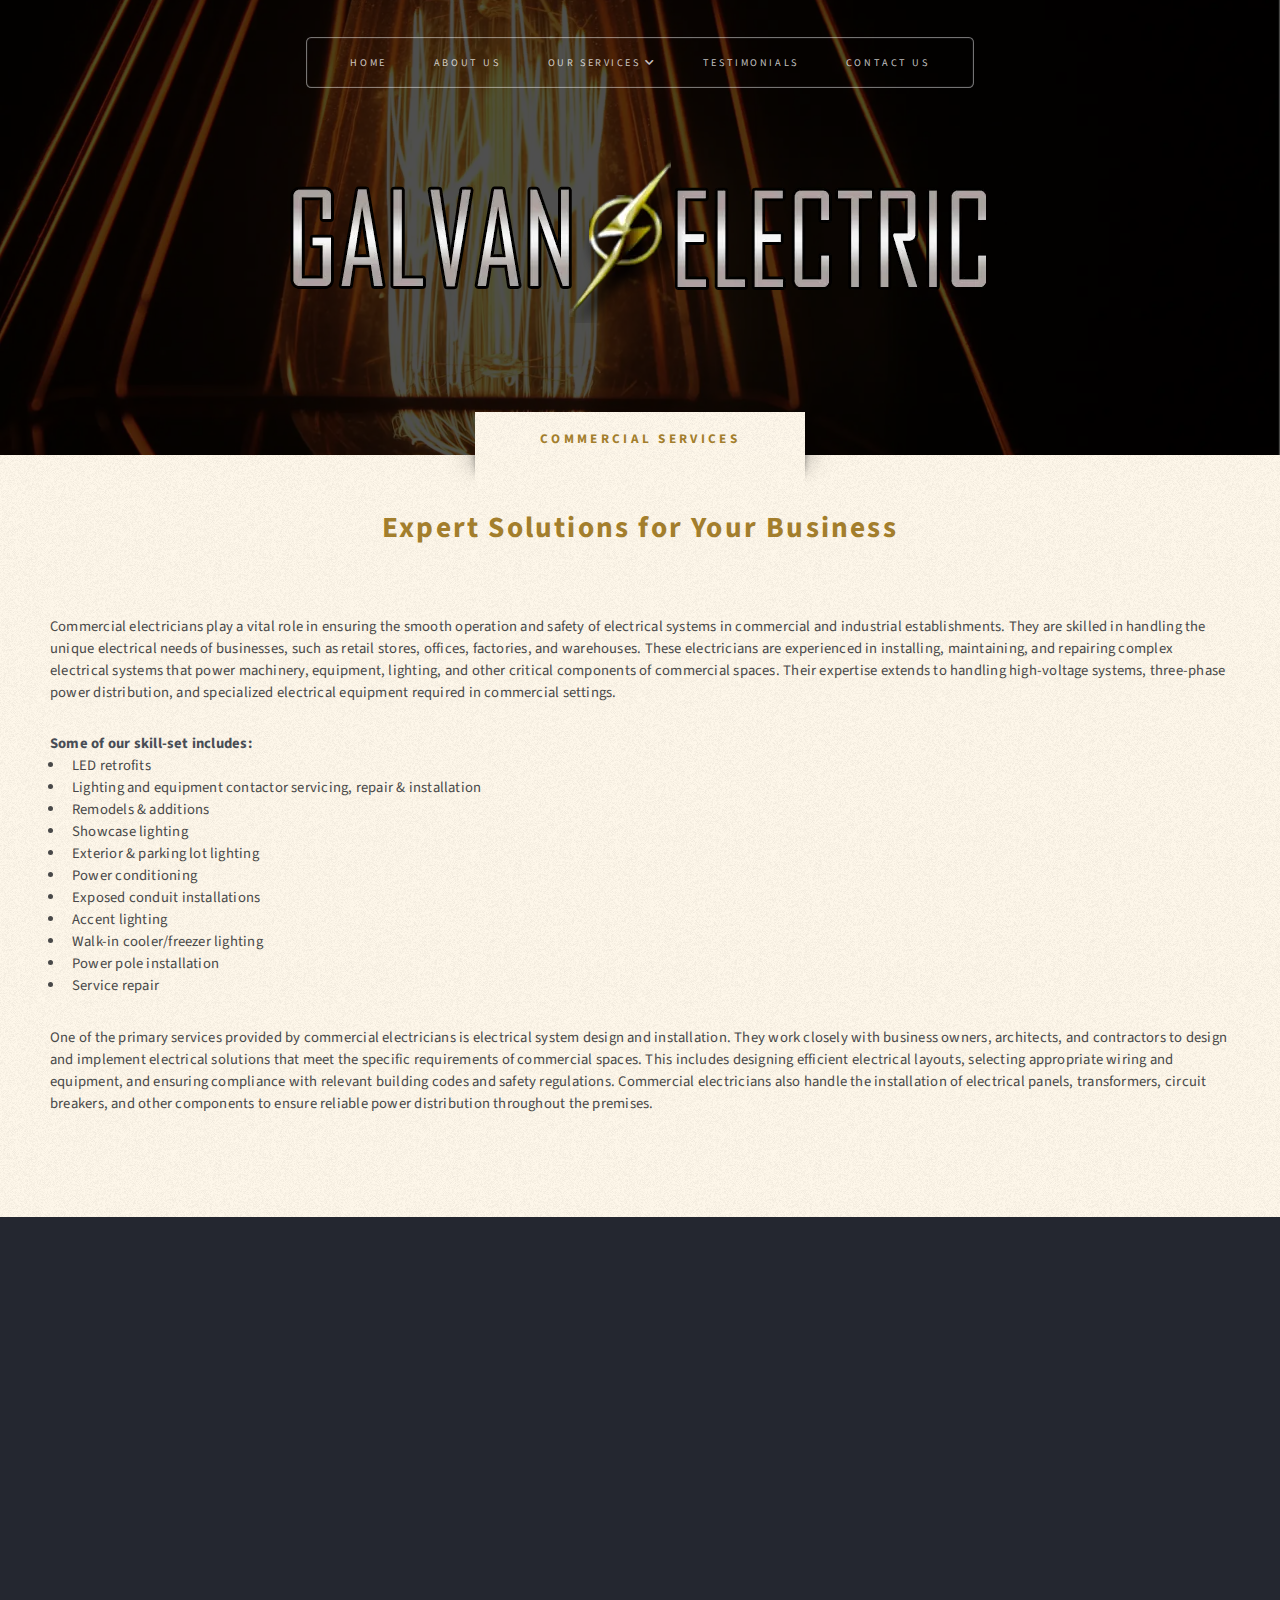
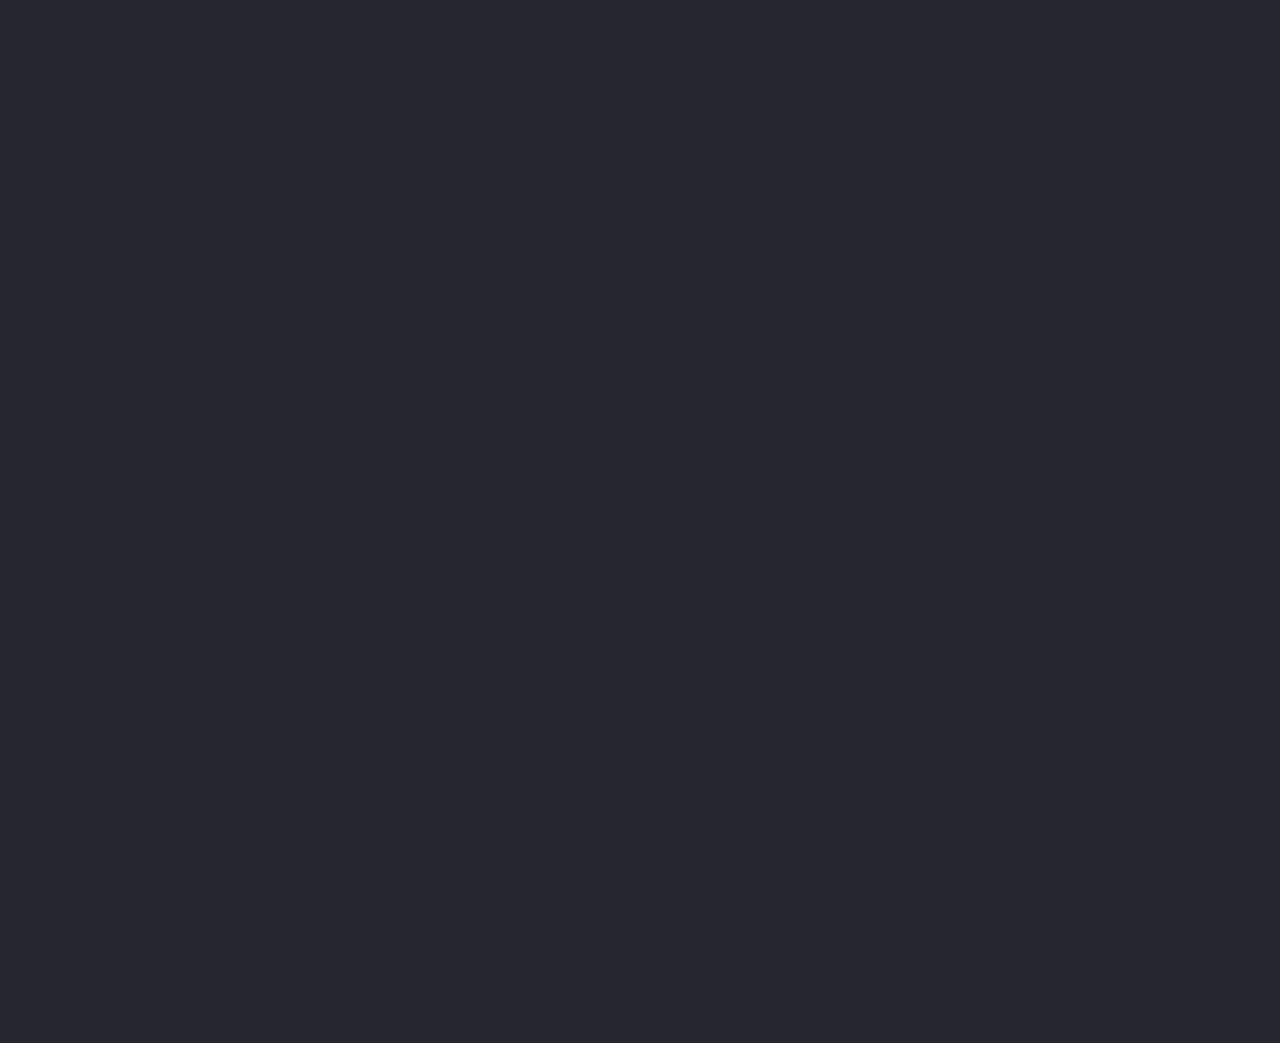
==== commercial.html @ e62be57e "added all service pages;" ====
<!DOCTYPE HTML>
<html>
	<head>
		<title>Commercial Services - Galvan Electric</title>
		<meta charset="utf-8" />
		<meta name="viewport" content="width=device-width, initial-scale=1, user-scalable=no" />
        <link rel="shortcut icon" href="/images/favicon.ico?" type="image/x-icon">
		<link rel="stylesheet" href="assets/css/main.css" />
	</head>
	<body class="no-sidebar is-preload service-wrapper">
		<div id="page-wrapper">

			<!-- Header -->
				<section id="header" class="wrapper">

					<!-- Logo -->
                        <div id="logo">
                            <h1><img src="/images/galvan-logo.webp" alt="galvan electric services"></h1>
                        </div>

					<!-- Nav -->
                        <nav id="nav">
                            <ul>
                                <li class="current"><a href="index.html">Home</a></li>
                                <li><a href="index.html#intro">About Us</a></li>
                                <li>
                                    <a href="#">Our Services <span class="icon solid fa-chevron-down"></span></a>
                                    <ul class="drop-down">
                                        <li><a href="residential.html">Residential</a></li>
                                        <li><a href="commercial.html">Commercial</a></li>
                                        <li><a href="upgrade.html">Upgrade</a></li>
                                        <li><a href="lighting.html">Lighting</a></li>
                                        <li><a href="emergency.html">Emergency</a></li>
                                        <li><a href="rewire.html">Rewiring</a></li>
                                    </ul>
                                </li>
                                <li><a href="#highlights">Testimonials</a></li>
                                <li><a class="scrolly" href="#footer">Contact Us</a></li>
                                <ul class="actions special">
                                    <li><a href="tel:+8308880909" class="button style3 large">Call Us (830) 888-0909</a>
                                    </li>
                                </ul>
                            </ul>
                        </nav>

				</section>

			<!-- Main -->
				<div id="main" class="wrapper style2">
					<div class="title">Commercial Services</div>
					<div class="container">

						<!-- Content -->
							<div id="content">
								<article class="box post">
									<header class="style1">
										<h2>Expert Solutions for Your Business</h2>
									</header>
									<p>Commercial electricians play a vital role in ensuring the smooth operation and safety of electrical systems in commercial and industrial establishments. They are skilled in handling the unique electrical needs of businesses, such as retail stores, offices, factories, and warehouses. These electricians are experienced in installing, maintaining, and repairing complex electrical systems that power machinery, equipment, lighting, and other critical components of commercial spaces. Their expertise extends to handling high-voltage systems, three-phase power distribution, and specialized electrical equipment required in commercial settings.</p>
									<h5>Some of our skill-set includes:</h5>
                                    <ul>
                                        <li>LED retrofits</li>
                                        <li>Lighting and equipment contactor servicing, repair & installation</li>
                                        <li>Remodels & additions</li>
                                        <li>Showcase lighting</li>
                                        <li>Exterior & parking lot lighting</li>
                                        <li>Power conditioning</li>
                                        <li>Exposed conduit installations</li>
                                        <li>Accent lighting</li>
                                        <li>Walk-in cooler/freezer lighting</li>
                                        <li>Power pole installation</li>
                                        <li>Service repair</li>
                                    </ul>
									<p>One of the primary services provided by commercial electricians is electrical system design and installation. They work closely with business owners, architects, and contractors to design and implement electrical solutions that meet the specific requirements of commercial spaces. This includes designing efficient electrical layouts, selecting appropriate wiring and equipment, and ensuring compliance with relevant building codes and safety regulations. Commercial electricians also handle the installation of electrical panels, transformers, circuit breakers, and other components to ensure reliable power distribution throughout the premises.</p>
								</article>
							</div>

					</div>
				</div>

			<!-- Footer -->
            <section id="footer" class="wrapper fadeInBot">
                <div class="title">Contact Us</div>
                <div class="container">
                    <header id="footer-head" class="style1">
                        <h2><span class="owner yellow">20+</span> YEARS OF EXPERIENCE AT YOUR COMMAND.</h2>
                        <h2>GET YOUR <span class="owner yellow">FREE</span> ESTIMATE TODAY!</h2>
                        <p>
                            Schedule a consultation and see why our thousands of customers throughout southwest Texas have entrusted us with their electrical repairs for years.
                        </p>
                        <ul class="actions special">
                            <li><a href="#header" class="button style3 large scrolly">Back to Top</a>
                            </li>
                        </ul>
                    </header>
                    <div class="row">
                        <div class="col-6 col-12-medium">

                            <!-- Contact Form -->
                                <section class="fadeInLeft">
                                    <form method="post" action="#" netlify data-netlify-recaptcha="true">
                                        <div class="row gtr-50">
                                            <div class="col-6 col-12-small">
                                                <input type="text" name="name" id="contact-name" placeholder="Name" />
                                            </div>
                                            <div class="col-6 col-12-small">
                                                <input type="email" name="email" id="contact-email" placeholder="Email" />
                                            </div>
                                            <div class="col-6 col-12-small">
                                                <input type="tel" name="phone" id="phone" placeholder="Phone Number" required/>
                                            </div>
                                            <div class="col-6 col-12-small">
                                                <select name="work" id="work" required>
                                                    <option value="">--Project Type--</option>
                                                    <option value="Residential">Residential</option>
                                                    <option value="Commercial">Commercial</option>
                                                    <option value="Service Upgrade & Repair">Service Upgrade & Repair</option>
                                                    <option value="Lighting Design and Installation">Lighting Design and Installation</option>
                                                    <option value="Emergency Services">Emergency Services</option>
                                                    <option value="Re-Wiring Services">Re-Wiring Services</option>
                                                </select>
                                            </div>
                                            <div class="col-12">
                                                <input type="text" name="address" id="address" rows="2" placeholder="Full Address" required/>
                                            </div>
                                            <div class="col-12">
                                                <textarea name="message" id="contact-message" placeholder="Message" rows="4"></textarea>
                                            </div>
                                            <div class="col-12" data-netlify-recaptcha="true"></div>
                                            <div class="col-12">
                                                <ul class="actions">
                                                    <li><input type="submit" class="style1" value="Send" /></li>
                                                    <li><input type="reset" class="style2" value="Reset" /></li>
                                                </ul>
                                            </div>
                                        </div>
                                    </form>
                                </section>

                        </div>
                        <div class="col-6 col-12-medium">

                            <!-- Contact -->
                                <section class="feature-list contact-list small fadeIn">
                                    <div class="row">
                                        <div class="col-6 col-12-small">
                                            <section>
                                                <h3 class="icon solid fa-home">ADDRESS</h3>
                                                <p>
                                                    Galvan Electric LLC<br />
                                                    304 Silver Sage Dr<br />
                                                    Del Rio, TX 78840
                                                </p>
                                            </section>
                                        </div>
                                        <div class="col-6 col-12-small">
                                            <section>
                                                <h3 class="icon solid fa-comment">SOCIAL</h3>
                                                <p>
                                                    <a class="dot-line" href="https://www.facebook.com/profile.php?id=100063554792458" target="_blank">Facebook</a><br />
                                                </p>
                                            </section>
                                        </div>
                                        <div class="col-6 col-12-small">
                                            <section>
                                                <h3 class="icon solid fa-envelope">EMAIL</h3>
                                                <p>
                                                    <a class="dot-line" href="mailto:galvanelectricllc@icloud.com">galvanelectricllc@icloud.com</a>
                                                </p>
                                            </section>
                                        </div>
                                        <div class="col-6 col-12-small">
                                            <section>
                                                <h3 class="icon solid fa-phone">PHONE</h3>
                                                <p>
                                                    <a class="dot-line" href="tel:+8308880909">(830) 888-0909</a>
                                                </p>
                                            </section>
                                        </div>
                                    </div>
                                </section>
                        </div>
                    </div>
                    <div id="copyright" class="fadeInBot">
                        <div id="payment-container">
                            <div>
                                <h4>Preferred Payments</h4>
                                <ul class="contact-icons payment preferred">
                                    <li class="offset">
                                        <img src="images/payments/cash.png" alt="united states dollar">
                                    </li>
                                    <li class="offset">
                                        <img src="images/payments/check.png" alt="bank check">
                                    </li>
                                    <li class="offset">
                                        <img src="images/payments/zelle.svg" alt="zelle">
                                    </li>
                                    <li class="offset">
                                        <img src="images/payments/cashapp.png" alt="cashapp">
                                    </li>
                                    <li>
                                        <img src="images/payments/paypal.svg" alt="paypal">
                                    </li>
                                    <li class="offset">
                                        <img src="images/payments/venmo.svg" alt="venmo">
                                    </li>
                                </ul>
                            </div>
                            <div>
                                <h4>Accepted Payments*</h4>
                                <ul class="contact-icons payment accepted">
                                    <li>
                                        <img src="images/payments/visa.svg" alt="visa">
                                        <img src="images/payments/mastercard.svg" alt="mastercard">
                                        <img src="images/payments/discover-card.svg" alt="discover">
                                        <img src="images/payments/amex.svg" alt="american express">
                                    </li>
                                    <li><span>* processing and transaction fees may apply</span></li>
                                </ul>
                            </div>
                        </div>
                        <ul>
                            <p>&copy; 2023 Galvan Electric LLC <br> All rights reserved. TECL: 
                                <span class="dot-line">#32873</span><br>
                                Regulated by The Texas Department of Licensing and Regulation, P.O. Box 12157, Austin, Texas 78711 <br>
                                Phone: <a class="dot-line" href="tel:18008039202">1-800-803-9202</a><span> |</span>
                                <a class="dot-line" href="tel:5125636599">512-563-6599</a><br> 
                                Website: <a class="dot-line" href="https://www.tdlr.texas.gov/" target="_blank">tdlr.texas.gov</a><br>
                                Built by <a class="dot-line" href="https://www.jameshlo.com/" target="_blank">James H Lo Consulting</a>
                            </p>	
                        </ul>
                    </div>
                </div>
            </section>

		</div>

		<!-- Scripts -->
            <script src="assets/js/jquery.min.js"></script>
            <script src="assets/js/jquery.dropotron.min.js"></script>
            <script src="assets/js/jquery.scrollex.min.js"></script>
            <script src="assets/js/jquery.scrolly.min.js"></script>
            <script src="assets/js/browser.min.js"></script>
            <script src="assets/js/breakpoints.min.js"></script>
            <script src="assets/js/util.js"></script>
            <script src="assets/js/main.js"></script>

	</body>
</html>
---- assets/css/main.css ----
@import url("fontawesome-all.min.css");
@import url("https://fonts.googleapis.com/css?family=Source+Sans+Pro:400,400italic,700,900");

html, body, div, span, applet, object,
iframe, h1, h2, h3, h4, h5, h6, p, blockquote,
pre, a, abbr, acronym, address, big, cite,
code, del, dfn, em, img, ins, kbd, q, s, samp,
small, strike, strong, sub, sup, tt, var, b,
u, i, center, dl, dt, dd, ol, ul, li, fieldset,
form, label, legend, table, caption, tbody,
tfoot, thead, tr, th, td, article, aside,
canvas, details, embed, figure, figcaption,
footer, header, hgroup, menu, nav, output, ruby,
section, summary, time, mark, audio, video {
	margin: 0;
	padding: 0;
	border: 0;
	font-size: 100%;
	font: inherit;
	vertical-align: baseline;}

article, aside, details, figcaption, figure,
footer, header, hgroup, menu, nav, section {
	display: block;}

body {
	line-height: 1;
    background-color: #242730;
}

ol, ul {
	list-style: none;
}

blockquote, q {
	quotes: none;
}

	blockquote:before, blockquote:after, q:before, q:after {
		content: '';
		content: none;
	}

table {
	border-collapse: collapse;
	border-spacing: 0;
}

body {
	-webkit-text-size-adjust: none;
}

mark {
	background-color: transparent;
	color: inherit;
}

input::-moz-focus-inner {
	border: 0;
	padding: 0;
}

input, select, textarea {
	-moz-appearance: none;
	-webkit-appearance: none;
	-ms-appearance: none;
	appearance: none;
}

/* Basic */

	@-ms-viewport {
		width: device-width;
	}

	html {
		box-sizing: border-box;
        min-width: 320px;
	}

	*, *:before, *:after {
		box-sizing: inherit;
	}

	body.is-preload *, body.is-preload *:before, body.is-preload *:after {
		-moz-animation: none !important;
		-webkit-animation: none !important;
		-ms-animation: none !important;
		animation: none !important;
		-moz-transition: none !important;
		-webkit-transition: none !important;
		-ms-transition: none !important;
		transition: none !important;
	}

    body.is-preload #header:after {
        opacity: 1;
    }

    body.is-preload #header {
        opacity: 0;
    }

	body, input, textarea, select {
		font-family: 'Source Sans Pro', sans-serif;
		font-weight: 400;
		color: #484848;
		font-size: 14pt;
		line-height: 1.75em;
		letter-spacing: 0.025em;
	}

	h1, h2, h3, h4, h5, h6 {
		font-weight: 700;
		color: #484d55;
	}

		h1 a, h2 a, h3 a, h4 a, h5 a, h6 a {
			color: inherit;
			text-decoration: none;
		}

	a {
		-moz-transition: color .25s ease-in-out;
		-webkit-transition: color .25s ease-in-out;
		-ms-transition: color .25s ease-in-out;
		transition: color .25s ease-in-out;
		text-decoration: none;
		color: #717479;
	}

		a:hover {
			text-decoration: none;
		}

	strong, b {
		font-weight: 700;
		color: #484d55;
	}

	blockquote {
		border-left: solid 0.5em #ddd;
		padding: 1em 0 1em 2em;
		font-style: italic;
	}

	em, i {
		font-style: italic;
	}

	hr {
		border: 0;
		border-top: solid 1px #ddd;
		margin: 2em 0 2em 0;
	}

	sub {
		position: relative;
		top: 0.5em;
		font-size: 0.8em;
	}

	sup {
		position: relative;
		top: -0.5em;
		font-size: 0.8em;
	}

	.nobr {
		white-space: nowrap;
	}

	br.clear {
		clear: both;
	}

	p, ul, ol, dl, table, blockquote, form {
		margin-bottom: 2em;
	}

/* Container */

	.container {
		margin: 0 auto;
		max-width: 100%;
		width: 68em;
	}

		@media screen and (max-width: 1680px) {

			.container {
				width: 70em;
			}

		}

		@media screen and (max-width: 1280px) {

			.container {
				width: calc(100% - 100px);
			}

		}

		@media screen and (max-width: 980px) {

			.container {
				width: calc(100% - 100px);
			}

		}

		@media screen and (max-width: 736px) {

			.container {
				width: calc(100% - 64px);
			}

		}

/* Row */

	.row {
		display: flex;
		flex-wrap: wrap;
		box-sizing: border-box;
		align-items: stretch;
	}

		.row > * {
			box-sizing: border-box;
		}

		.row.gtr-uniform > * > :last-child {
			margin-bottom: 0;
		}

		.row.aln-left {
			justify-content: flex-start;
		}

		.row.aln-center {
			justify-content: center;
		}

		.row.aln-right {
			justify-content: flex-end;
		}

		.row.aln-top {
			align-items: flex-start;
		}

		.row.aln-middle {
			align-items: center;
		}

		.row.aln-bottom {
			align-items: flex-end;
		}

		.row > .imp {
			order: -1;
		}

		.row > .col-1 {
			width: 8.33333%;
		}

		.row > .off-1 {
			margin-left: 8.33333%;
		}

		.row > .col-2 {
			width: 16.66667%;
		}

		.row > .off-2 {
			margin-left: 16.66667%;
		}

		.row > .col-3 {
			width: 25%;
		}

		.row > .off-3 {
			margin-left: 25%;
		}

		.row > .col-4 {
			width: 50%;
		}

		.row > .off-4 {
			margin-left: 33.33333%;
		}

		.row > .col-5 {
			width: 41.66667%;
		}

		.row > .off-5 {
			margin-left: 41.66667%;
		}

		.row > .col-6 {
			width: 50%;
		}

		.row > .off-6 {
			margin-left: 50%;
		}

		.row > .col-7 {
			width: 58.33333%;
		}

		.row > .off-7 {
			margin-left: 58.33333%;
		}

		.row > .col-8 {
			width: 66.66667%;
		}

		.row > .off-8 {
			margin-left: 66.66667%;
		}

		.row > .col-9 {
			width: 75%;
		}

		.row > .off-9 {
			margin-left: 75%;
		}

		.row > .col-10 {
			width: 83.33333%;
		}

		.row > .off-10 {
			margin-left: 83.33333%;
		}

		.row > .col-11 {
			width: 91.66667%;
		}

		.row > .off-11 {
			margin-left: 91.66667%;
		}

		.row > .col-12 {
			width: 100%;
		}

		.row > .off-12 {
			margin-left: 100%;
		}

		.row.gtr-0 {
			margin-top: 0px;
			margin-left: 0px;
		}

			.row.gtr-0 > * {
				padding: 0px 0 0 0px;
			}

			.row.gtr-0.gtr-uniform {
				margin-top: 0px;
			}

				.row.gtr-0.gtr-uniform > * {
					padding-top: 0px;
				}

		.row.gtr-25 {
			margin-top: -12.5px;
			margin-left: -12.5px;
		}

			.row.gtr-25 > * {
				padding: 12.5px 0 0 12.5px;
			}

			.row.gtr-25.gtr-uniform {
				margin-top: -12.5px;
			}

				.row.gtr-25.gtr-uniform > * {
					padding-top: 12.5px;
				}

		.row.gtr-50 {
			margin-top: -25px;
			margin-left: -25px;
		}

			.row.gtr-50 > * {
				padding: 25px 0 0 25px;
			}

			.row.gtr-50.gtr-uniform {
				margin-top: -25px;
			}

				.row.gtr-50.gtr-uniform > * {
					padding-top: 25px;
				}

		.row {
			margin-top: -50px;
			margin-left: -50px;
		}

			.row > * {
				padding: 50px 0 0 50px;
			}

			.row.gtr-uniform {
				margin-top: -50px;
			}

				.row.gtr-uniform > * {
					padding-top: 50px;
				}

		.row.gtr-150 {
			margin-top: -75px;
			margin-left: -75px;
		}

			.row.gtr-150 > * {
				padding: 75px 0 0 75px;
			}

			.row.gtr-150.gtr-uniform {
				margin-top: -75px;
			}

				.row.gtr-150.gtr-uniform > * {
					padding-top: 75px;
				}

		.row.gtr-200 {
			margin-top: -100px;
			margin-left: -100px;
		}

			.row.gtr-200 > * {
				padding: 100px 0 0 100px;
			}

			.row.gtr-200.gtr-uniform {
				margin-top: -100px;
			}

				.row.gtr-200.gtr-uniform > * {
					padding-top: 100px;
				}

		@media screen and (max-width: 1680px) {

			.row {
				display: flex;
				flex-wrap: wrap;
				box-sizing: border-box;
				align-items: stretch;
			}

				.row > * {
					box-sizing: border-box;
				}

				.row.gtr-uniform > * > :last-child {
					margin-bottom: 0;
				}

				.row.aln-left {
					justify-content: flex-start;
				}

				.row.aln-center {
					justify-content: center;
				}

				.row.aln-right {
					justify-content: flex-end;
				}

				.row.aln-top {
					align-items: flex-start;
				}

				.row.aln-middle {
					align-items: center;
				}

				.row.aln-bottom {
					align-items: flex-end;
				}

				.row > .imp-xlarge {
					order: -1;
				}

				.row > .col-1-xlarge {
					width: 8.33333%;
				}

				.row > .off-1-xlarge {
					margin-left: 8.33333%;
				}

				.row > .col-2-xlarge {
					width: 16.66667%;
				}

				.row > .off-2-xlarge {
					margin-left: 16.66667%;
				}

				.row > .col-3-xlarge {
					width: 25%;
				}

				.row > .off-3-xlarge {
					margin-left: 25%;
				}

				.row > .col-4-xlarge {
					width: 33.33333%;
				}

				.row > .off-4-xlarge {
					margin-left: 33.33333%;
				}

				.row > .col-5-xlarge {
					width: 41.66667%;
				}

				.row > .off-5-xlarge {
					margin-left: 41.66667%;
				}

				.row > .col-6-xlarge {
					width: 50%;
				}

				.row > .off-6-xlarge {
					margin-left: 50%;
				}

				.row > .col-7-xlarge {
					width: 58.33333%;
				}

				.row > .off-7-xlarge {
					margin-left: 58.33333%;
				}

				.row > .col-8-xlarge {
					width: 66.66667%;
				}

				.row > .off-8-xlarge {
					margin-left: 66.66667%;
				}

				.row > .col-9-xlarge {
					width: 75%;
				}

				.row > .off-9-xlarge {
					margin-left: 75%;
				}

				.row > .col-10-xlarge {
					width: 83.33333%;
				}

				.row > .off-10-xlarge {
					margin-left: 83.33333%;
				}

				.row > .col-11-xlarge {
					width: 91.66667%;
				}

				.row > .off-11-xlarge {
					margin-left: 91.66667%;
				}

				.row > .col-12-xlarge {
					width: 100%;
				}

				.row > .off-12-xlarge {
					margin-left: 100%;
				}

				.row.gtr-0 {
					margin-top: 0px;
					margin-left: 0px;
				}

					.row.gtr-0 > * {
						padding: 0px 0 0 0px;
					}

					.row.gtr-0.gtr-uniform {
						margin-top: 0px;
					}

						.row.gtr-0.gtr-uniform > * {
							padding-top: 0px;
						}

				.row.gtr-25 {
					margin-top: -12.5px;
					margin-left: -12.5px;
				}

					.row.gtr-25 > * {
						padding: 12.5px 0 0 12.5px;
					}

					.row.gtr-25.gtr-uniform {
						margin-top: -12.5px;
					}

						.row.gtr-25.gtr-uniform > * {
							padding-top: 12.5px;
						}

				.row.gtr-50 {
					margin-top: -25px;
					margin-left: -25px;
				}

					.row.gtr-50 > * {
						padding: 25px 0 0 25px;
					}

					.row.gtr-50.gtr-uniform {
						margin-top: -25px;
					}

						.row.gtr-50.gtr-uniform > * {
							padding-top: 25px;
						}

				.row {
					margin-top: -50px;
					margin-left: -50px;
				}

					.row > * {
						padding: 50px 0 0 50px;
					}

					.row.gtr-uniform {
						margin-top: -50px;
					}

						.row.gtr-uniform > * {
							padding-top: 50px;
						}

				.row.gtr-150 {
					margin-top: -75px;
					margin-left: -75px;
				}

					.row.gtr-150 > * {
						padding: 75px 0 0 75px;
					}

					.row.gtr-150.gtr-uniform {
						margin-top: -75px;
					}

						.row.gtr-150.gtr-uniform > * {
							padding-top: 75px;
						}

				.row.gtr-200 {
					margin-top: -100px;
					margin-left: -100px;
				}

					.row.gtr-200 > * {
						padding: 100px 0 0 100px;
					}

					.row.gtr-200.gtr-uniform {
						margin-top: -100px;
					}

						.row.gtr-200.gtr-uniform > * {
							padding-top: 100px;
						}

		}

		@media screen and (max-width: 1280px) {

			.row {
				display: flex;
				flex-wrap: wrap;
				box-sizing: border-box;
				align-items: stretch;
			}

				.row > * {
					box-sizing: border-box;
				}

				.row.gtr-uniform > * > :last-child {
					margin-bottom: 0;
				}

				.row.aln-left {
					justify-content: flex-start;
				}

				.row.aln-center {
					justify-content: center;
				}

				.row.aln-right {
					justify-content: flex-end;
				}

				.row.aln-top {
					align-items: flex-start;
				}

				.row.aln-middle {
					align-items: center;
				}

				.row.aln-bottom {
					align-items: flex-end;
				}

				.row > .imp-large {
					order: -1;
				}

				.row > .col-1-large {
					width: 8.33333%;
				}

				.row > .off-1-large {
					margin-left: 8.33333%;
				}

				.row > .col-2-large {
					width: 16.66667%;
				}

				.row > .off-2-large {
					margin-left: 16.66667%;
				}

				.row > .col-3-large {
					width: 25%;
				}

				.row > .off-3-large {
					margin-left: 25%;
				}

				.row > .col-4-large {
					width: 33.33333%;
				}

				.row > .off-4-large {
					margin-left: 33.33333%;
				}

				.row > .col-5-large {
					width: 41.66667%;
				}

				.row > .off-5-large {
					margin-left: 41.66667%;
				}

				.row > .col-6-large {
					width: 50%;
				}

				.row > .off-6-large {
					margin-left: 50%;
				}

				.row > .col-7-large {
					width: 58.33333%;
				}

				.row > .off-7-large {
					margin-left: 58.33333%;
				}

				.row > .col-8-large {
					width: 66.66667%;
				}

				.row > .off-8-large {
					margin-left: 66.66667%;
				}

				.row > .col-9-large {
					width: 75%;
				}

				.row > .off-9-large {
					margin-left: 75%;
				}

				.row > .col-10-large {
					width: 83.33333%;
				}

				.row > .off-10-large {
					margin-left: 83.33333%;
				}

				.row > .col-11-large {
					width: 91.66667%;
				}

				.row > .off-11-large {
					margin-left: 91.66667%;
				}

				.row > .col-12-large {
					width: 100%;
				}

				.row > .off-12-large {
					margin-left: 100%;
				}

				.row.gtr-0 {
					margin-top: 0px;
					margin-left: 0px;
				}

					.row.gtr-0 > * {
						padding: 0px 0 0 0px;
					}

					.row.gtr-0.gtr-uniform {
						margin-top: 0px;
					}

						.row.gtr-0.gtr-uniform > * {
							padding-top: 0px;
						}

				.row.gtr-25 {
					margin-top: -8.75px;
					margin-left: -8.75px;
				}

					.row.gtr-25 > * {
						padding: 8.75px 0 0 8.75px;
					}

					.row.gtr-25.gtr-uniform {
						margin-top: -8.75px;
					}

						.row.gtr-25.gtr-uniform > * {
							padding-top: 8.75px;
						}

				.row.gtr-50 {
					margin-top: -17.5px;
					margin-left: -17.5px;
				}

					.row.gtr-50 > * {
						padding: 17.5px 0 0 17.5px;
					}

					.row.gtr-50.gtr-uniform {
						margin-top: -17.5px;
					}

						.row.gtr-50.gtr-uniform > * {
							padding-top: 17.5px;
						}

				.row {
					margin-top: -35px;
					margin-left: -35px;
				}

					.row > * {
						padding: 35px 0 0 35px;
					}

					.row.gtr-uniform {
						margin-top: -35px;
					}

						.row.gtr-uniform > * {
							padding-top: 35px;
						}

				.row.gtr-150 {
					margin-top: -52.5px;
					margin-left: -52.5px;
				}

					.row.gtr-150 > * {
						padding: 52.5px 0 0 52.5px;
					}

					.row.gtr-150.gtr-uniform {
						margin-top: -52.5px;
					}

						.row.gtr-150.gtr-uniform > * {
							padding-top: 52.5px;
						}

				.row.gtr-200 {
					margin-top: -70px;
					margin-left: -70px;
				}

					.row.gtr-200 > * {
						padding: 70px 0 0 70px;
					}

					.row.gtr-200.gtr-uniform {
						margin-top: -70px;
					}

						.row.gtr-200.gtr-uniform > * {
							padding-top: 70px;
						}

		}

		@media screen and (max-width: 980px) {

			.row {
				display: flex;
				flex-wrap: wrap;
				box-sizing: border-box;
				align-items: stretch;
			}

				.row > * {
					box-sizing: border-box;
				}

				.row.gtr-uniform > * > :last-child {
					margin-bottom: 0;
				}

				.row.aln-left {
					justify-content: flex-start;
				}

				.row.aln-center {
					justify-content: center;
				}

				.row.aln-right {
					justify-content: flex-end;
				}

				.row.aln-top {
					align-items: flex-start;
				}

				.row.aln-middle {
					align-items: center;
				}

				.row.aln-bottom {
					align-items: flex-end;
				}

				.row > .imp-medium {
					order: -1;
				}

				.row > .col-1-medium {
					width: 8.33333%;
				}

				.row > .off-1-medium {
					margin-left: 8.33333%;
				}

				.row > .col-2-medium {
					width: 16.66667%;
				}

				.row > .off-2-medium {
					margin-left: 16.66667%;
				}

				.row > .col-3-medium {
					width: 25%;
				}

				.row > .off-3-medium {
					margin-left: 25%;
				}

				.row > .col-4-medium {
					width: 33.33333%;
				}

				.row > .off-4-medium {
					margin-left: 33.33333%;
				}

				.row > .col-5-medium {
					width: 41.66667%;
				}

				.row > .off-5-medium {
					margin-left: 41.66667%;
				}

				.row > .col-6-medium {
					width: 50%;
				}

				.row > .off-6-medium {
					margin-left: 50%;
				}

				.row > .col-7-medium {
					width: 58.33333%;
				}

				.row > .off-7-medium {
					margin-left: 58.33333%;
				}

				.row > .col-8-medium {
					width: 66.66667%;
				}

				.row > .off-8-medium {
					margin-left: 66.66667%;
				}

				.row > .col-9-medium {
					width: 75%;
				}

				.row > .off-9-medium {
					margin-left: 75%;
				}

				.row > .col-10-medium {
					width: 83.33333%;
				}

				.row > .off-10-medium {
					margin-left: 83.33333%;
				}

				.row > .col-11-medium {
					width: 91.66667%;
				}

				.row > .off-11-medium {
					margin-left: 91.66667%;
				}

				.row > .col-12-medium {
					width: 100%;
				}

				.row > .off-12-medium {
					margin-left: 100%;
				}

				.row.gtr-0 {
					margin-top: 0px;
					margin-left: 0px;
				}

					.row.gtr-0 > * {
						padding: 0px 0 0 0px;
					}

					.row.gtr-0.gtr-uniform {
						margin-top: 0px;
					}

						.row.gtr-0.gtr-uniform > * {
							padding-top: 0px;
						}

				.row.gtr-25 {
					margin-top: -12.5px;
					margin-left: -12.5px;
				}

					.row.gtr-25 > * {
						padding: 12.5px 0 0 12.5px;
					}

					.row.gtr-25.gtr-uniform {
						margin-top: -12.5px;
					}

						.row.gtr-25.gtr-uniform > * {
							padding-top: 12.5px;
						}

				.row.gtr-50 {
					margin-top: -25px;
					margin-left: -25px;
				}

					.row.gtr-50 > * {
						padding: 25px 0 0 25px;
					}

					.row.gtr-50.gtr-uniform {
						margin-top: -25px;
					}

						.row.gtr-50.gtr-uniform > * {
							padding-top: 25px;
						}

				.row {
					margin-top: -50px;
					margin-left: -50px;
				}

					.row > * {
						padding: 50px 0 0 50px;
					}

					.row.gtr-uniform {
						margin-top: -50px;
					}

						.row.gtr-uniform > * {
							padding-top: 50px;
						}

				.row.gtr-150 {
					margin-top: -75px;
					margin-left: -75px;
				}

					.row.gtr-150 > * {
						padding: 75px 0 0 75px;
					}

					.row.gtr-150.gtr-uniform {
						margin-top: -75px;
					}

						.row.gtr-150.gtr-uniform > * {
							padding-top: 75px;
						}

				.row.gtr-200 {
					margin-top: -100px;
					margin-left: -100px;
				}

					.row.gtr-200 > * {
						padding: 100px 0 0 100px;
					}

					.row.gtr-200.gtr-uniform {
						margin-top: -100px;
					}

						.row.gtr-200.gtr-uniform > * {
							padding-top: 100px;
						}

		}

		@media screen and (max-width: 736px) {

			.row {
				display: flex;
				flex-wrap: wrap;
				box-sizing: border-box;
				align-items: stretch;
			}

				.row > * {
					box-sizing: border-box;
				}

				.row.gtr-uniform > * > :last-child {
					margin-bottom: 0;
				}

				.row.aln-left {
					justify-content: flex-start;
				}

				.row.aln-center {
					justify-content: center;
				}

				.row.aln-right {
					justify-content: flex-end;
				}

				.row.aln-top {
					align-items: flex-start;
				}

				.row.aln-middle {
					align-items: center;
				}

				.row.aln-bottom {
					align-items: flex-end;
				}

				.row > .imp-small {
					order: -1;
				}

				.row > .col-1-small {
					width: 8.33333%;
				}

				.row > .off-1-small {
					margin-left: 8.33333%;
				}

				.row > .col-2-small {
					width: 16.66667%;
				}

				.row > .off-2-small {
					margin-left: 16.66667%;
				}

				.row > .col-3-small {
					width: 25%;
				}

				.row > .off-3-small {
					margin-left: 25%;
				}

				.row > .col-4-small {
					width: 33.33333%;
				}

				.row > .off-4-small {
					margin-left: 33.33333%;
				}

				.row > .col-5-small {
					width: 41.66667%;
				}

				.row > .off-5-small {
					margin-left: 41.66667%;
				}

				.row > .col-6-small {
					width: 50%;
				}

				.row > .off-6-small {
					margin-left: 50%;
				}

				.row > .col-7-small {
					width: 58.33333%;
				}

				.row > .off-7-small {
					margin-left: 58.33333%;
				}

				.row > .col-8-small {
					width: 66.66667%;
				}

				.row > .off-8-small {
					margin-left: 66.66667%;
				}

				.row > .col-9-small {
					width: 75%;
				}

				.row > .off-9-small {
					margin-left: 75%;
				}

				.row > .col-10-small {
					width: 83.33333%;
				}

				.row > .off-10-small {
					margin-left: 83.33333%;
				}

				.row > .col-11-small {
					width: 91.66667%;
				}

				.row > .off-11-small {
					margin-left: 91.66667%;
				}

				.row > .col-12-small {
					width: 100%;
				}

				.row > .off-12-small {
					margin-left: 100%;
				}

				.row.gtr-0 {
					margin-top: 0px;
					margin-left: 0px;
				}

					.row.gtr-0 > * {
						padding: 0px 0 0 0px;
					}

					.row.gtr-0.gtr-uniform {
						margin-top: 0px;
					}

						.row.gtr-0.gtr-uniform > * {
							padding-top: 0px;
						}

				.row.gtr-25 {
					margin-top: -7.5px;
					margin-left: -7.5px;
				}

					.row.gtr-25 > * {
						padding: 7.5px 0 0 7.5px;
					}

					.row.gtr-25.gtr-uniform {
						margin-top: -7.5px;
					}

						.row.gtr-25.gtr-uniform > * {
							padding-top: 7.5px;
						}

				.row.gtr-50 {
					margin-top: -15px;
					margin-left: -15px;
				}

					.row.gtr-50 > * {
						padding: 30px 0 0 15px;
					}

					.row.gtr-50.gtr-uniform {
						margin-top: -15px;
					}

						.row.gtr-50.gtr-uniform > * {
							padding-top: 15px;
						}

				.row {
					margin-top: -30px;
					margin-left: -30px;
				}

					.row > * {
						padding: 30px 0 0 30px;
					}

					.row.gtr-uniform {
						margin-top: -30px;
					}

						.row.gtr-uniform > * {
							padding-top: 30px;
						}

				.row.gtr-150 {
					margin-top: -45px;
					margin-left: -45px;
				}

					.row.gtr-150 > * {
						padding: 45px 0 0 45px;
					}

					.row.gtr-150.gtr-uniform {
						margin-top: -45px;
					}

						.row.gtr-150.gtr-uniform > * {
							padding-top: 45px;
						}

				.row.gtr-200 {
					margin-top: -60px;
					margin-left: -60px;
				}

					.row.gtr-200 > * {
						padding: 60px 0 0 60px;
					}

					.row.gtr-200.gtr-uniform {
						margin-top: -60px;
					}

						.row.gtr-200.gtr-uniform > * {
							padding-top: 60px;
						}

		}

/* Section/Article */

	section,
	article {
		margin: 0 0 4em 0;
	}

	section > :last-child,
	article > :last-child,
	section:last-child,
	article:last-child {
		margin-bottom: 0;
	}

	header.style1 {
		text-align: center;
		padding: 5em 0 3em;
	}

		header.style1 h2 {
            color: #A37E2C;
			font-weight: 700;
			font-size: 2em;
			letter-spacing: 0.075em;
			line-height: 1.5em;
		}

		header.style1 p {
			color: #333;
			display: block;
			margin: 1.15em auto 0;
			font-size: 1.2em;
            font-weight: 600;
			letter-spacing: 0.075em;
			line-height: 1.5em;
            max-width: 75ch;
		}

/* Table */

	table {
		width: 100%;
	}

		table.default {
			width: 100%;
		}

			table.default tbody tr:nth-child(2n+2) {
				background: #f4f4f4;
			}

			table.default td {
				padding: 0.5em 1em 0.5em 1em;
			}

			table.default th {
				text-align: left;
				font-weight: 400;
				padding: 0.5em 1em 0.5em 1em;
			}

			table.default thead {
				background: #484d55;
				color: #fff;
			}

			table.default tfoot {
				background: #eee;
			}

/* Form */

	form label {
		display: block;
		font-weight: 700;
		color: #484d55;
		margin: 0.25em 0 0.5em 0;
	}

	form input[type="text"],
	form input[type="email"],
	form input[type="tel"],
	form input[type="password"],
	form select,
	form textarea {
		-moz-transition: all .25s ease-in-out;
		-webkit-transition: all .25s ease-in-out;
		-ms-transition: all .25s ease-in-out;
		transition: all .25s ease-in-out;
		-webkit-appearance: none;
		display: block;
		border: 0;
		background: #eee;
		box-shadow: inset 0px 0px 1px 0px #a0a1a7;
		border-radius: 0.35em;
		width: 100%;
		padding: 0.75em 1em 0.75em 1em;
	}

		form input[type="text"]:focus,
		form input[type="email"]:focus,
        form input[type="tel"]:focus,
		form input[type="password"]:focus,
		form select:focus,
		form textarea:focus {
			background: #f8f8f8;
		}

	form input[type="text"],
	form input[type="email"],
    form input[type="tel"],
	input[type="password"] {
		line-height: 1em;
	}

	form select {
		line-height: 1em;
	}

	form textarea {
		min-height: 8em;
	}

	form ul.actions {
		margin-top: 0;
	}

	form ::-webkit-input-placeholder {
		color: #555 !important;
		font-style: italic;
		line-height: 1.35em;
	}

	form :-moz-placeholder {
		color: #555 !important;
		font-style: italic;
	}

	form ::-moz-placeholder {
		color: #555 !important;
		font-style: italic;
	}

	form :-ms-input-placeholder {
		color: #555 !important;
		font-style: italic;
	}

	form ::-moz-focus-inner {
		border: 0;
	}

/* Image */

	.image {
		display: inline-block;
	}

		.image img {
			display: block;
			width: 100%;
		}

		.image.fit {
			display: block;
			width: 100%;
		}

		.image.left {
			float: left;
			margin: 0 2em 2em 0;
		}

		.image.centered {
			display: block;
			margin: 0 0 2em 0;
		}

			.image.centered img {
				margin: 0 auto;
				width: auto;
			}

		.image.featured {
			display: block;
			width: 100%;
            height: auto;
		}

    a.image {
		overflow: hidden;
	}

		a.image img {
			-moz-transition: -moz-transform 0.2s ease;
			-webkit-transition: -webkit-transform 0.2s ease;
			-ms-transition: -ms-transform 0.2s ease;
			transition: transform 0.2s ease;
		}

		a.image:hover img {
			-moz-transform: scale(1.05);
			-webkit-transform: scale(1.05);
			-ms-transform: scale(1.05);
			transform: scale(1.05);
		}

/* Button */

	input[type="button"],
	input[type="submit"],
	input[type="reset"],
	button,
	.button {
		-moz-transition: all .25s ease-in-out;
		-webkit-transition: all .25s ease-in-out;
		-ms-transition: all .25s ease-in-out;
		transition: all .25s ease-in-out;
        display: inline-flex;
        justify-content: center;
        align-items: center;
		background: #444;
		text-align: center;
		text-transform: uppercase;
		font-weight: 700;
		letter-spacing: 0.25em;
		text-decoration: none;
		border-radius: 0.35em;
		border: 0;
		outline: 0;
		cursor: pointer;
		font-size: 0.9em;
		height: 4em;
		line-height: 4em;
	}

		input[type="button"]:hover,
		input[type="submit"]:hover,
		input[type="reset"]:hover,
		button:hover,
		.button:hover {
			background-color: #fcc200;
		}

		input[type="button"].large,
		input[type="submit"].large,
		input[type="reset"].large,
		button.large,
		.button.large {
			font-size: 1em;
		}

		input[type="button"].style1,
		input[type="submit"].style1,
		input[type="reset"].style1,
		button.style1,
		.button.style1 {
			background: #A37E2C url("images/overlay.png");
			color: #fff;
		}

			input[type="button"].style1:hover,
			input[type="submit"].style1:hover,
			input[type="reset"].style1:hover,
			button.style1:hover,
			.button.style1:hover {
				background-color: #fcc200;
			}

			input[type="button"].style1:active,
			input[type="submit"].style1:active,
			input[type="reset"].style1:active,
			button.style1:active,
			.button.style1:active {
				background-color: #fcc200;
			}

		input[type="button"].style2,
		input[type="submit"].style2,
		input[type="reset"].style2,
		button.style2,
		.button.style2 {
			background: none;
			color: #606167;
			box-shadow: inset 0px 0px 2px 0px #a0a1a7;
		}

			input[type="button"].style2:hover,
			input[type="submit"].style2:hover,
			input[type="reset"].style2:hover,
			button.style2:hover,
			.button.style2:hover {
                background-color: #3b3b3b;
				box-shadow: inset 0px 0px 2px 0px #606167;
			}

			input[type="button"].style2:active,
			input[type="submit"].style2:active,
			input[type="reset"].style2:active,
			button.style2:active,
			.button.style2:active {
                background-color: #3b3b3b;
				box-shadow: inset 0px 0px 2px 0px #202127;
			}

		input[type="button"].style3,
		input[type="submit"].style3,
		input[type="reset"].style3,
		button.style3,
		.button.style3 {
			background: #A37E2C url("images/overlay.png");
			color: #fff;
            margin-bottom: 2em;
		}

			input[type="button"].style3:hover,
			input[type="submit"].style3:hover,
			input[type="reset"].style3:hover,
			button.style3:hover,
			.button.style3:hover {
				background-color: #fcc200;
			}

			input[type="button"].style3:active,
			input[type="submit"].style3:active,
			input[type="reset"].style3:active,
			button.style3:active,
			.button.style3:active {
				background-color: #fcc200;
			}

/* List */

	ul {
		list-style: disc;
		padding-left: 1em;
	}

		ul li {
			padding-left: 0.5em;
		}

		ul.style2 {
			list-style: none;
			padding-left: 0;
		}

			ul.style2 li {
				border-top: solid 1px #eee;
				padding: 1.5em 0 0 0;
				margin: 1.5em 0 0 0;
			}

				ul.style2 li:first-child {
					border-top: 0;
					padding-top: 0;
					margin-top: 0;
				}

		ul.style3 {
			list-style: none;
			padding-left: 0;
		}

			ul.style3 li {
				border-top: solid 1px #eee;
				padding: 0.5em 0 0 0;
				margin: 0.5em 0 0 0;
			}

				ul.style3 li:first-child {
					border-top: 0;
					padding-top: 0;
					margin-top: 0;
				}

	ol {
		list-style: decimal;
		padding-left: 1.25em;
	}

		ol li {
			padding-left: 0.25em;
		}

/* Actions */

	ul.actions {
		list-style: none;
		padding-left: 0;
		margin: 3em 0 0 0;
	}

		ul.actions li {
			display: inline-block;
			margin: 0 0.75em 0 0.75em;
			padding-left: 0;
		}

			ul.actions li:first-child {
				margin-left: 0;
			}

			ul.actions li:last-child {
				margin-right: 0;
			}

		ul.actions.special {
			text-align: center;
		}

/* Feature List */

	.feature-list {
		max-width: 58em;
		margin-left: auto;
		margin-right: auto;
		position: relative;
		top: 0.75em;
	}

		.feature-list section {
			border-top: solid 1px #eee;
			padding-top: 3em;
			padding-left: 5em;
			position: relative;
		}

		@media screen and (min-width: 980px) {

			.feature-list > .row > :nth-child(-n + 2) > section {
				border-top: 0;
				padding-top: 0;
			}

            #payment-container {
                display: flex;
                justify-content: center;
            }

		}

		.feature-list h3 {
			color: #333333;
			margin: -0.35em 0 0.75em 0;
			font-size: 1.15em;
			letter-spacing: 0.05em;
            font-family: 'Source Sans Pro', sans-serif;
		}

			.feature-list h3:before {
				display: block;
				color: #fff;
				background: #2f333b url("images/overlay.png");
				border-radius: 2.5em;
				text-align: center;
				width: 2.5em;
				height: 2.5em;
				line-height: 2.5em;
				margin-right: 0.75em;
				position: absolute;
				left: 0;
				margin-top: -0.7em;
			}
			.feature-list h3:before {
				margin-top: -0.5em;
			}

		.feature-list.small section {
			padding-left: 3.5em;
		}

		.feature-list.small h3:before {
			font-size: 0.8em;
		}

/* Icons */

	.icon {
		text-decoration: none;
		text-decoration: none;
	}

		.icon:before {
			-moz-osx-font-smoothing: grayscale;
			-webkit-font-smoothing: antialiased;
			display: inline-block;
			font-style: normal;
			font-variant: normal;
			text-rendering: auto;
			line-height: 1;
			text-transform: none !important;
			font-family: 'Font Awesome 5 Free';
			font-weight: 800;
		}

		.icon:before {
			line-height: inherit;
			font-size: 1.25em;
		}

		.icon > .label {
			display: none;
		}

		.icon.solid:before {
			font-weight: 900;
		}

		.icon.brands:before {
			font-family: 'Font Awesome 5 Brands';
		}

/* Box */

	.box header {
		margin: 0 0 1.5em 0;
	}

		.box header.style1 {
			position: relative;
			margin: -0.5em 0 0 0;
			padding-top: 0;
		}

	.box h2 {
		margin: 0 0 0.75em 0;
		font-size: 1.15em;
		letter-spacing: 0.05em;
	}

	.box h3 {
		margin: 0 0 0.5em 0;
		font-size: 1em;
		font-weight: 600;
		letter-spacing: 0.05em;
	}

	.box.post-excerpt .image.left {
		position: relative;
		top: 0.5em;
		width: 5em;
	}

	.box.post-excerpt h3, .box.post-excerpt p {
		margin-left: 7em;
	}

/* Wrapper */

	.wrapper {
		position: relative;
		padding: 6em 0 9em 0;
	}

		.wrapper .title {
			position: absolute;
			top: 0;
			left: 50%;
			text-align: center;
			text-transform: uppercase;
			display: block;
			font-weight: 700;
			letter-spacing: 0.25em;
			font-size: 0.9em;
			width: 25em;
			height: 3.25em;
			top: -3.25em;
			line-height: 3.25em;
			margin-bottom: -3.25em;
			margin-left: -12.5em;
			padding-top: 0.5em;
		}

			.wrapper .title:before {
				content: '';
				position: absolute;
				bottom: -38px;
				left: -35px;
				width: 35px;
				height: 38px;
				background: url("images/shadow.png");
			}

			.wrapper .title:after {
				-moz-transform: scaleX(-1);
				-webkit-transform: scaleX(-1);
				-ms-transform: scaleX(-1);
				transform: scaleX(-1);
				content: '';
				position: absolute;
				bottom: -38px;
				right: -35px;
				width: 35px;
				height: 38px;
				background: url("images/shadow.png");
			}

		.wrapper.style1 {
			background: #494949 url("images/overlay.png");
			color: #eee;
			color: rgba(255, 255, 255, 0.85);
		}

			.wrapper.style1 .title {
				background: #494949 url("images/overlay.png");
				color: #fcc200;
			}

			.wrapper.style1 h1, .wrapper.style1 h2, .wrapper.style1 h3, .wrapper.style1 h4, .wrapper.style1 h5, .wrapper.style1 h6, .wrapper.style1 strong, .wrapper.style1 b, .wrapper.style1 a {
				color: #fff;
			}

		.wrapper.style2 {
			background: #fff;
		}

			.wrapper.style2 .title {
				background: #fff8eb url("images/overlay.png");
				color: #A37E2C;
			}

		.wrapper.style3 {
			background: #f3f3f3 url("images/overlay.png");
		}

			.wrapper.style3 .title {
				background: #f3f3f3 url("images/overlay.png");
				color: #A37E2C;
			}

			.wrapper.style3 .image {
				border: solid 10px #fff;
			}

/* Page Wrapper */

	#page-wrapper > section {
		margin-bottom: 0;
	}

/* Header */

	#header {
		display: -moz-flex;
		display: -webkit-flex;
		display: -ms-flex;
		display: flex;
		-moz-align-items: center;
		-webkit-align-items: center;
		-ms-align-items: center;
		align-items: center;
		-moz-justify-content: center;
		-webkit-justify-content: center;
		-ms-justify-content: center;
		justify-content: center;
		position: relative;
		height: 31em;
		background: url("../../images/banner.webp") center center;
		background-size: cover;
        -moz-transition: opacity 1s ease-in-out;
        -webkit-transition: opacity 1s ease-in-out;
        -ms-transition: opacity 1s ease-in-out;
        transition: opacity 1s ease-in-out;
        z-index: 0;
	}

		#header:before {
			content: '';
			position: absolute;
			top: 0;
			left: 0;
			width: 100%;
			height: 100%;
            background-color: #000000b0;
		}

		.homepage #header {
			height: fit-content;
		}

/* Logo */

	#logo {
		width: 100%;
        margin-top: 3em;
		text-align: center;
		position: relative;
		top: 1.5em;
	}

		#logo h1 {
			font-weight: 900;
			text-transform: uppercase;
			color: #fff;
			font-size: 2em;
			letter-spacing: 0.25em;
		}

		#logo p {
			color: #eee;
			color: rgba(255, 255, 255);
			text-transform: uppercase;
			margin: 1.25em auto 0 auto;
			display: block;
			letter-spacing: 0.2em;
			font-size: 0.9em;
            width: 80ch;
		}

/* Nav */

	#nav {
		position: absolute;
		display: block;
		top: 2.5em;
		left: 0;
		width: 100%;
		text-align: center;
	}

		#nav > ul {
			display: inline-block;
			border-radius: 0.35em;
			box-shadow: inset 0px 0px 1px 1px rgba(255, 255, 255, 0.50);
			padding: 0 1.5em 0 1.5em;
		}

			#nav > ul > li {
				display: inline-block;
				text-align: center;
				padding: 0 1.5em 0 1.5em;
			}

				#nav > ul > li > ul {
					display: none;
				}

				#nav > ul > li > a, #nav > ul > li > span {
					display: block;
					color: #eee;
					color: rgba(255, 255, 255, 0.75);
					text-transform: uppercase;
					text-decoration: none;
					font-size: 0.7em;
					letter-spacing: 0.25em;
					height: 5em;
					line-height: 5em;
					-moz-transition: all .25s ease-in-out;
					-webkit-transition: all .25s ease-in-out;
					-o-transition: all .25s ease-in-out;
					-ms-transition: all .25s ease-in-out;
					transition: all .25s ease-in-out;
					outline: 0;
				}

				#nav > ul > li:hover > a {
					color: #fcc200;
				}

				#nav > ul > li.active > a, #nav > ul > li.active > span {
					color: #fcc200;
				}

	.dropotron {
		background: #222835 url("images/overlay.png");
		background-color: rgba(44, 50, 63, 0.925);
		padding: 1.25em 1em 1.25em 1em;
		border-radius: 0.35em;
		box-shadow: inset 0px 0px 1px 1px rgba(255, 255, 255, 0.25);
		min-width: 12em;
		text-align: left;
		margin-top: -1.25em;
		margin-left: -1px;
		list-style: none;
	}

		.dropotron.level-0 {
			margin-top: -1px;
			margin-left: 0;
			border-top-left-radius: 0;
			border-top-right-radius: 0;
		}

		.dropotron a, .dropotron span {
			-moz-transition: all .25s ease-in-out;
			-webkit-transition: all .25s ease-in-out;
			-ms-transition: all .25s ease-in-out;
			transition: all .25s ease-in-out;
			display: block;
			color: #eee;
			color: rgba(255, 255, 255, 0.75);
			text-transform: uppercase;
			text-decoration: none;
			font-size: 0.7em;
			letter-spacing: 0.25em;
			border-top: solid 0.5px #fcc200;
			line-height: 3em;
		}

		.dropotron li {
			padding-left: 0;
		}

			.dropotron li:first-child a, .dropotron li:first-child span {
				border-top: 0;
			}

			.dropotron li:hover > a, .dropotron li:hover > span {
				color: #fff;
			}

/* Intro */

	#intro {
		padding-bottom: 8em;
		text-align: center;
	}

		#intro p.style1 {
			font-size: 1.5em;
            font-weight: bold;
			letter-spacing: 0.075em;
		}

		#intro p.style2 {
			font-weight: 700;
			color: #fff;
			border-radius: 0.35em;
			box-shadow: inset 0px 0px 1px 1px rgba(255, 255, 255, 0.25);
			font-size: 1.75em;
			letter-spacing: 0.075em;
			line-height: 1.35em;
			padding: 1em 0 1em 0;
			margin-bottom: 1em;
		}

			#intro p.style2 a {
				color: inherit;
				text-decoration: none;
			}

		#intro p.style3 {
			font-size: 1.1em;
			width: 48em;
			margin: 0 auto;
		}

/* Features */

	#features header.style1 {
		padding-bottom: 5em;
	}

	#features ul.actions {
		margin-top: 0;
	}

/* Highlights */

	#highlights .highlight {
		text-align: center;
	}

		#highlights .highlight h3 {
			color: #494949;
			margin: 0.75em 0;
			font-size: 1.15em;
			letter-spacing: 0.05em;
		}

/* Main */

/* Footer */

	#footer {
		background: #282b34 url("images/overlay.png");
		color: #eee;
		color: rgba(255, 255, 255, 0.5);
		padding-bottom: 6em;
	}

		#footer h1, #footer h2, #footer h3, #footer h4, #footer h5, #footer h6, #footer strong, #footer b, #footer a {
			color: #fff;
		}

		#footer hr {
			border-top-color: #fcc200;
			border-top-color: #fcc200;
		}

		#footer form input[type="text"],
		#footer form input[type="email"],
        form input[type="tel"],
		#footer form input[type="password"],
		#footer form select,
		#footer form textarea {
			background: #ccc;
			box-shadow: none;
		}

			#footer form input[type="text"]:focus,
			#footer form input[type="email"]:focus,
            form input[type="tel"]:focus,
			#footer form input[type="password"]:focus,
			#footer form select:focus,
			#footer form textarea:focus {
				background: #fff;
                outline-color: #eba50e;
			}

		#footer input[type="button"],
		#footer input[type="submit"],
		#footer input[type="reset"],
		#footer button,
		#footer .button {
			color: #fff;
			box-shadow: inset 0px 0px 2px 0px rgba(255, 255, 255, 0.5);
		}

			#footer input[type="button"]:hover,
			#footer input[type="submit"]:hover,
			#footer input[type="reset"]:hover,
			#footer button:hover,
			#footer .button:hover {
				color: #fff;
				box-shadow: inset 0px 0px 2px 0px rgba(255, 255, 255, 0.65);
			}

			#footer input[type="button"]:active,
			#footer input[type="submit"]:active,
			#footer input[type="reset"]:active,
			#footer button:active,
			#footer .button:active {
				box-shadow: inset 0px 0px 2px 0px rgba(255, 255, 255, 0.75);
			}

			#footer input[type="button"].style2:active,
			#footer input[type="submit"].style2:active,
			#footer input[type="reset"].style2:active,
			#footer button.style2:active,
			#footer .button.style2:active {
				box-shadow: inset 0px 0px 2px 0px rgba(255, 255, 255, 0.75);
			}

		#footer .title {
			background: #282b34 url("images/overlay.png");
			color: #fcc200;
		}

		#footer header.style1 {
			padding-bottom: 6em;
			margin-bottom: 6em;
			border-bottom: dashed 0.5px #fcc200;
		}

			#footer header.style1 h2 {
				color: #fff;
			}

			#footer header.style1 .p {
				color: inherit;
			}

		#footer .feature-list {
			max-width: 100%;
		}

			#footer .feature-list section {
				border-top-color: #A37E2C;
			}

			#footer .feature-list h3:before {
				background: #3d4249 url("images/overlay.png");
			}

/* Copyright */

	#copyright {
		text-align: center;
		padding-top: 6em;
		margin-top: 6em;
		border-top: dashed 1px #fcc200;
	}

		#copyright ul {
			display: inline-block;
			border-radius: 0.35em;
			box-shadow: inset 0px 0px 1px 1px rgba(255, 255, 255, 0.05);
			color: #aaa;
			color: rgba(255, 255, 255, 0.25);
			padding: 0.75em 2em;
			font-size: 0.9em;
		}

			#copyright ul li {
				display: inline-block;
				margin-left: 1em;
				padding-left: 1em;
				border-left: solid 1px #333;
				border-left-color: rgba(255, 255, 255, 0.05);
			}

				#copyright ul li:first-child {
					border-left: 0;
					margin-left: 0;
					padding-left: 0;
				}
				#copyright ul p {
					font-size: 1em;
				}

		#copyright a {
			color: inherit;
		}

			#copyright a:hover, #copyright span:hover {
				color: #fcc200;
			}

/* XLarge */

	@media screen and (max-width: 1680px) {

		/* Basic */

			body, input, textarea, select {
				font-size: 12pt;
			}

	}

/* Large */

	@media screen and (max-width: 1280px) {

		/* Basic */

			body, input, select, textarea {
				font-size: 11pt;
				line-height: 1.5em;
				letter-spacing: 0.015em;
			}

		/* Wrapper */

			.wrapper {
				padding: 4em 0 7em 0;
			}

		/* Logo */

			#logo {
				margin-top: 3vh !important;
			}

				#logo h1 {
					font-size: 1.75em;
				}

		/* Intro */

			#intro {
				padding-bottom: 7em;
			}

				#intro p.style1 {
					font-size: 1.25em;
				}

				#intro p.style2 {
					font-size: 2.25em;
				}

		/* Footer */

			#footer {
				padding-bottom: 4em;
			}

				#footer header.style1 {
					padding-bottom: 4em;
					margin-bottom: 4em;
					border-bottom: dashed 0.5px #fcc200;
				}

		/* Copyright */

			#copyright {
				padding-top: 4em;
				margin-top: 4em;
			}

	}

/* Medium */

	#navPanel, #titleBar {
		display: none;
	}

	@media screen and (max-width: 980px) {

		/* Section/Article */

			header br {
				display: none;
			}

		/* Form */

			form ul.actions {
				text-align: center;
			}

		/* Feature List */

			.feature-list {
				max-width: 40em;
			}

				.feature-list section {
					padding-top: 4em;
				}

				.feature-list > .row > :first-child > section {
					border-top: 0;
					padding-top: 0;
				}

		/* Nav */

			#nav {
				display: none;
			}

		/* Logo */

			#logo {
				top: 0;
			}

		/* Intro */

			#intro p.style3 {
				width: auto;
			}

		/* Highlights */

			#highlights .highlight {
				max-width: 40em;
				margin-left: auto;
				margin-right: auto;
			}

		/* Footer */

			#footer .feature-list {
				border-top: solid 1px rgba(255, 255, 255, 0.05);
				padding-top: 4em;
			}

	}

		@media screen and (max-width: 980px) and (min-width: 736px) {

				#footer .feature-list > .row > :nth-child(2) > section {
					border-top: 0;
					padding-top: 0;
				}

		}

	@media screen and (max-width: 980px) {

		/* Nav */

			#page-wrapper {
				-moz-backface-visibility: hidden;
				-webkit-backface-visibility: hidden;
				-ms-backface-visibility: hidden;
				backface-visibility: hidden;
				-moz-transition: -moz-transform 0.5s ease;
				-webkit-transition: -webkit-transform 0.5s ease;
				-ms-transition: -ms-transform 0.5s ease;
				transition: transform 0.5s ease;
				padding-bottom: 1px;
			}

			#titleBar {
				-moz-backface-visibility: hidden;
				-webkit-backface-visibility: hidden;
				-ms-backface-visibility: hidden;
				backface-visibility: hidden;
				-moz-transition: -moz-transform 0.5s ease;
				-webkit-transition: -webkit-transform 0.5s ease;
				-ms-transition: -ms-transform 0.5s ease;
				transition: transform 0.5s ease;
				display: block;
				height: 44px;
				left: 0;
				position: fixed;
				top: 0;
				width: 100%;
				z-index: 10001;
				background: none;
			}

				#titleBar .title {
					display: none;
				}

				#titleBar .toggle {
					text-decoration: none;
					position: absolute;
					top: 0;
					right: 0;
					width: 60px;
					height: 44px;
				}

					#titleBar .toggle:before {
						-moz-osx-font-smoothing: grayscale;
						-webkit-font-smoothing: antialiased;
						display: inline-block;
						font-style: normal;
						font-variant: normal;
						text-rendering: auto;
						line-height: 1;
						text-transform: none !important;
						font-family: 'Font Awesome 5 Free';
						font-weight: 900;
					}

					#titleBar .toggle:before {
						-moz-transition: all .15s ease-in-out;
						-webkit-transition: all .15s ease-in-out;
						-ms-transition: all .15s ease-in-out;
						transition: all .15s ease-in-out;
						text-decoration: none;
						content: '\f0c9';
						font-size: 14px;
						position: absolute;
						top: 6px;
						right: 6px;
						display: block;
						width: 54px;
						height: 38px;
						line-height: 38px;
						text-align: center;
						color: rgba(255, 255, 255, 0.75);
						background-color: rgba(92, 95, 103, 0.5);
						border-radius: 0.25em;
					}

					#titleBar .toggle:active:before {
						background-color: rgba(92, 95, 103, 0.75);
					}

			#navPanel {
				-moz-backface-visibility: hidden;
				-webkit-backface-visibility: hidden;
				-ms-backface-visibility: hidden;
				backface-visibility: hidden;
				-moz-transform: translateX(275px);
				-webkit-transform: translateX(275px);
				-ms-transform: translateX(275px);
				transform: translateX(275px);
				-moz-transition: -moz-transform 0.5s ease;
				-webkit-transition: -webkit-transform 0.5s ease;
				-ms-transition: -ms-transform 0.5s ease;
				transition: transform 0.5s ease;
				display: block;
				height: 100%;
				right: 0;
				overflow-y: auto;
				position: fixed;
				top: 0;
				width: 275px;
				z-index: 10002;
				background: #242730 url("images/overlay.png");
				box-shadow: inset -3px 0px 4px 0px rgba(0, 0, 0, 0.1);
                margin-top: 30px;
			}

				#navPanel .nav-link {
					display: block;
					color: rgba(255, 255, 255, 0.5);
					text-transform: uppercase;
					text-decoration: none;
					font-size: 0.85em;
					letter-spacing: 0.15em;
					text-decoration: none;
					height: 44px;
					line-height: 44px;
					border-top: solid 1px rgba(255, 255, 255, 0.15);
					margin: 0 15px 0 15px;
                    padding: 30px 0;
				}
                    #navPanel > nav > a {
                        display: flex !important;
                        align-items: center;
                    }
                    #navPanel > nav > a:first-child {
                        border-top: 0;
                    }

				#navPanel .indent-1 {
					display: inline-block;
					width: 1em;
				}

				#navPanel .indent-2 {
					display: inline-block;
					width: 2em;
				}

				#navPanel .indent-3 {
					display: inline-block;
					width: 3em;
				}

				#navPanel .indent-4 {
					display: inline-block;
					width: 4em;
				}

				#navPanel .indent-5 {
					display: inline-block;
					width: 5em;
				}

				#navPanel .depth-0 {
					color: #fff;
				}

			body.navPanel-visible #page-wrapper {
				-moz-transform: translateX(-275px);
				-webkit-transform: translateX(-275px);
				-ms-transform: translateX(-275px);
				transform: translateX(-275px);
			}

			body.navPanel-visible #titleBar {
				-moz-transform: translateX(-275px);
				-webkit-transform: translateX(-275px);
				-ms-transform: translateX(-275px);
				transform: translateX(-275px);
			}

			body.navPanel-visible #navPanel {
				-moz-transform: translateX(0);
				-webkit-transform: translateX(0);
				-ms-transform: translateX(0);
				transform: translateX(0);
			}

	}

/* Small */

	@media screen and (max-width: 736px) {

		/* Basic */

			body, input, select, textarea {
				line-height: 1.5em;
				font-size: 10.5pt;
				letter-spacing: 0;
			}

			h2, h3, h4, h5, h6 {
				font-size: 1.2em;
				letter-spacing: 0.05em;
			}

			hr {
				margin: 1em 0 1em 0;
			}

		/* Section/Article */

			section, article {
				clear: both;
			}

			header br {
				display: none;
			}

			header.style1 {
				padding: 4em 0 3em 0;
			}

				header.style1 h2 {
					letter-spacing: 0.075em;
					line-height: 1.25em;
				}

				header.style1 p {
					letter-spacing: 0;
					display: block;
				}

		/* Button */

			input[type="button"],
			input[type="submit"],
			input[type="reset"],
			button,
			.button {
				display: inline-flex;
                justify-content: center;
                align-items: center;
				width: 100%;
				font-size: 1em;
				max-width: 20em;
				margin: 0 auto;
			}

		/* Actions */

			ul.actions {
				margin: 2em 0 0 0;
			}

				ul.actions li {
					margin: 15px 0 0 0;
					display: block;
				}

					ul.actions li:first-child {
						margin-top: 0;
					}

		/* Feature List */

			.feature-list section {
				padding-top: 2em;
				padding-left: 4em;
			}

			.feature-list h3:before {
				font-size: 0.9em;
			}

		/* Box */

			.box.post-excerpt .image.left {
				position: relative;
				top: 0.25em;
				width: 25%;
				margin: 0;
			}

			.box.post-excerpt h3, .box.post-excerpt p {
				margin-left: 32.5%;
			}

		/* Wrapper */

			.wrapper {
				padding: 3em 0 6em 0;
			}

				.wrapper .title {
					font-size: 0.9em;
					width: 18em;
					height: 2.5em;
					top: -2.5em;
					line-height: 2.5em;
					margin-bottom: -2.5em;
					margin-left: -9em;
					padding-top: 0.5em;
				}

					.wrapper .title:before, .wrapper .title:after {
						height: 15px;
						bottom: -15px;
						background-size: 100% 100%;
					}

		/* Header */

			#header {
				height: 17em;
			}

				.homepage #header {
					height: fit-content;
				}

		/* Logo */

			#logo {
				text-align: center;
				padding-left: 2em;
				padding-right: 2em;
			}

				#logo h1 {
					font-size: 1.5em;
					letter-spacing: 0.2em;
				}

				#logo p {
					margin: 1.25em 0 0 0;
					display: block;
					letter-spacing: 0.2em;
					font-size: 0.9em;
				}

		/* Intro */

			#intro {
				text-align: center;
				padding-right: 2em;
				padding-left: 2em;
				padding-bottom: 5em;
				margin: 0 auto;
			}

				#intro p.style1 {
					margin-bottom: 1.5em;
				}

				#intro p.style2 {
					font-size: 1.5em;
					letter-spacing: 0.05em;
					line-height: 1.25em;
					padding: 1.25em;
				}

		/* Features */

			#features header.style1 {
				padding-bottom: 4em;
			}

			#features ul.actions {
				margin-top: 4em;
			}

		/* Content */

			#content {
				padding: 0 0 2em 0;
			}

				#content header.style1 {
					padding-bottom: 2.5em;
				}

		/* Footer */

			#footer {
				padding-bottom: 0;
			}

				header.button.style1 {
                    padding-top: 0;
					padding-bottom: 0;
					margin-bottom: 2em;
					border-bottom: 0;
				}

				#footer .feature-list {
					border-top: 0;
					padding-top: 0;
				}

		/* Copyright */

			#copyright {
				padding-top: 0;
				margin-top: 4em;
				border-top: 0;
			}

				#copyright ul {
					padding: 1em 2em;
					width: 100%;
				}

					#copyright ul li {
						display: block;
						margin: 0.5em 0 0 0;
						border-left: 0;
						padding: 0;
					}

						#copyright ul li:first-child {
							margin-top: 0;
						}
	}

    /* Custom Code */
    nav a:hover {
        color: #fcc200 !important;
    }
    .drop-down {
        background-color: #242730ba;
    }
    .drop-down li, .depth-1{
        -moz-transition: -moz-filter 0.35s ease, -webkit-filter 0.35s ease, all 0.375s ease-out;
        -webkit-transition: -webkit-filter 0.35s ease, -webkit-filter 0.35s ease, all 0.375s ease-out;
        -ms-transition: -ms-filter 0.35s ease, -webkit-filter 0.35s ease, all 0.375s ease-out;
        transition: filter 0.35s ease, -webkit-filter 0.35s ease, all 0.375s ease-out;
        padding: 0.5em 0;
        border-bottom: 1px solid #fcc200;
    }
        .drop-down li:hover {
            background-color: #d68726e2;
        }
        .drop-down a:hover {
            color: #ffffff !important;
        }
    .drop-down a{
        border-top: 0;
    }
    .fa-chevron-down {
        font-size: 0.75em;
    }

    .intro {
        display: flex;
        flex-direction: column;
    }
    ul.intro li {
        margin: 15px 0;
    }
    .opaque {
        background: #a37d2c00 url("images/overlay.png");
        color: #fff;
        border: 3px solid #a37d2c;
    }
    .opaque:hover {
        background: #a37d2c url("images/overlay.png");
    }
    .title {
        z-index: 10;
    }

    .owner {
        border-bottom: 3px dotted;
        color: #fcc200;
    }
    .dot-line{
        border-bottom: 2px dotted #fcc200;
    }
    .yellow {
        color: #fcc200;
    }
    .style3.button.large:hover {
        background-color: #d3a239;
    }
    .actions .style4 {
        background-color: rgb(214, 135, 38);
    }
    .actions .style4:hover {
        background-color: rgb(180, 113, 31);
        color: #ffffff !important;
    }

    #main {
        background: #fff8eb url("images/overlay.png");
    }
    #map {
        height: 60vh;
        border: 10px solid rgba(183, 109, 19, 0.458);
    }

    .tiles h3:hover {
        color: #A37E2C;
    }
    .tiles article{
        -moz-transition: -moz-transform 0.25s ease, opacity 0.25s ease, -moz-filter 1s ease, -webkit-filter 1s ease;
        -webkit-transition: -webkit-transform 0.25s ease, opacity 0.25s ease, -webkit-filter 1s ease, -webkit-filter 1s ease;
        -ms-transition: -ms-transform 0.25s ease, opacity 0.25s ease, -ms-filter 1s ease, -webkit-filter 1s ease;
        transition: transform 0.25s ease, opacity 0.25s ease, filter 1s ease, -webkit-filter 1s ease;
        opacity: 1;
    }
    .tiles article.is-transitioning {
        -moz-transform: scale(0.95);
        -webkit-transform: scale(0.95);
        -ms-transform: scale(0.95);
        transform: scale(0.95);
        -moz-filter: blur(0.5em);
        -webkit-filter: blur(0.5em);
        -ms-filter: blur(0.5em);
        filter: blur(0.5em);
        opacity: 0;
    }

    .service-wrapper {
        -moz-transition: -moz-filter 0.35s ease, -webkit-filter 0.35s ease, opacity 0.375s ease-out;
        -webkit-transition: -webkit-filter 0.35s ease, -webkit-filter 0.35s ease, opacity 0.375s ease-out;
        -ms-transition: -ms-filter 0.35s ease, -webkit-filter 0.35s ease, opacity 0.375s ease-out;
        transition: filter 0.35s ease, -webkit-filter 0.35s ease, opacity 0.375s ease-out;
        position: relative;
        z-index: 0;
    }
    .service-wrapper.is-transitioning {
        background-color: #242424;
        opacity: 0;
    }

    /* Posts */

	.posts {
		display: -moz-flex;
		display: -webkit-flex;
		display: -ms-flex;
		display: flex;
		-moz-flex-wrap: wrap;
		-webkit-flex-wrap: wrap;
		-ms-flex-wrap: wrap;
		flex-wrap: wrap;
		-moz-align-items: -moz-stretch;
		-webkit-align-items: -webkit-stretch;
		-ms-align-items: -ms-stretch;
		align-items: stretch;
		margin-bottom: 3.75rem;
	}

		.posts > * {
			-moz-flex-shrink: 1;
			-webkit-flex-shrink: 1;
			-ms-flex-shrink: 1;
			flex-shrink: 1;
			-moz-flex-grow: 0;
			-webkit-flex-grow: 0;
			-ms-flex-grow: 0;
			flex-grow: 0;
		}

		.posts > * {
			width: 50%;
		}

		.posts > * {
			padding: 1.5rem;
			width: calc(50% + 1.5rem);
		}

		.posts > :nth-child(-n + 2) {
			padding-top: 0;
		}

		.posts > :nth-last-child(-n + 2) {
			padding-bottom: 0;
		}

		.posts > :nth-child(2n + 1) {
			padding-left: 0;
		}

		.posts > :nth-child(2n) {
			padding-right: 0;
		}

		.posts > :nth-child(2n + 1),
		.posts > :nth-child(2n) {
			width: calc(50% + 0rem);
		}

		.posts article {
			border-radius: 4px;
			text-align: center;
		}

		.posts .image {
			display: block;
			width: 100%;
			border-bottom-left-radius: 0;
			border-bottom-right-radius: 0;
		}

			.posts .image img {
				width: 100%;
                box-shadow: 0 0 1rem rgba(0, 0, 0, 0.1);
				border-bottom-left-radius: 0;
				border-bottom-right-radius: 0;
			}

		.posts .content {
			padding: 3rem 3rem 0.5rem 3rem ;
			box-shadow: 0 0 1rem rgba(0, 0, 0, 0.1);
            min-height: 300px;
            background-color: #fff;
		}

		@media screen and (max-width: 980px) {

			.posts > * {
				width: 100%;
			}

			.posts > * {
				padding: 1.5rem;
				width: calc(50% + 1.5rem);
			}

			.posts > :nth-child(-n + 2) {
				padding-top: 1.5rem;
			}

			.posts > :nth-last-child(-n + 2) {
				padding-bottom: 1.5rem;
			}

			.posts > :nth-child(2n + 1) {
				padding-left: 1.5rem;
			}

			.posts > :nth-child(2n) {
				padding-right: 1.5rem;
			}

			.posts > :nth-child(2n + 1),
			.posts > :nth-child(2n) {
				padding: 1.5rem;
				width: calc(100% + 3rem);
			}

			.posts > * {
				padding: 1.5rem;
				width: calc(100% + 3rem);
			}

			.posts > :nth-child(-n + 1) {
				padding-top: 0;
			}

			.posts > :nth-last-child(-n + 1) {
				padding-bottom: 0;
			}

			.posts > :nth-child(1n + 1) {
				padding-left: 0;
			}

			.posts > :nth-child(1n) {
				padding-right: 0;
			}

			.posts > :nth-child(1n + 1),
			.posts > :nth-child(1n) {
				width: calc(100% + 1.5rem);
			}

			.posts .content {
				padding: 2.5rem 2rem 0.1rem 2rem ;
			}

		}

		@media screen and (max-width: 736px) {

            #map {
                height: 40vh;
            }

			.posts > * {
				width: 100%;
			}

			.posts > * {
				padding: 1rem;
				width: calc(50% + 1rem);
			}

			.posts > :nth-child(-n + 2) {
				padding-top: 1rem;
			}

			.posts > :nth-last-child(-n + 2) {
				padding-bottom: 1rem;
			}

			.posts > :nth-child(2n + 1) {
				padding-left: 1rem;
			}

			.posts > :nth-child(2n) {
				padding-right: 1rem;
			}

			.posts > :nth-child(2n + 1),
			.posts > :nth-child(2n) {
				padding: 1rem;
				width: calc(100% + 2rem);
			}

			.posts > * {
				padding: 1rem;
				width: calc(100% + 2rem);
			}

			.posts > :nth-child(-n + 1) {
				padding-top: 0;
			}

			.posts > :nth-last-child(-n + 1) {
				padding-bottom: 0;
			}

			.posts > :nth-child(1n + 1) {
				padding-left: 0;
			}

			.posts > :nth-child(1n) {
				padding-right: 0;
			}

			.posts > :nth-child(1n + 1),
			.posts > :nth-child(1n) {
				width: calc(100% + 1rem);
			}

			.posts .content {
				padding: 2rem 1.5rem 0.1rem 1.5rem ;
			}

		}
    .content {
        display: flex;
        flex-direction: column;
        justify-content: space-between;
    }
    .content > h3 {
        font-size: 1.7em;
        line-height: 1.1;
    }
    .content a:hover {
        text-decoration: none !important;
        color: inherit !important;
    }
    .content > p {
        font-size: 1.1em;
        max-height: 150px;
        max-width: 60ch;
        margin: 1em auto 0;
        flex-grow: 1;
        overflow-y:auto;
    }
    
    #footer p {
        color: #eeeeee;
        font-weight: 500;
    }
    #footer-head {
        padding: 0;
    }
    
    .feature-list
    #copyright a:hover, #footer .feature-list a:hover {
        color: #fcc200;
    }
    #copyright ul {
        border: 0.5px dotted #fcc200;
    }
    #copyright ul * {
        margin-bottom: 0;
    }
    section#footer.wrapper {
        padding-bottom: 0
    }

    /* Contact Icons */

	ul.contact-icons {
		list-style: none;
		padding-left: 0;
	}

		ul.contact-icons li:before {
			padding-left: 0;
			margin-right: 1rem;
		}

    #footer .payment li {
        margin-left: 0 !important;
        padding-left: 0.5em;
    }
    #footer h4 {
        color: #fff;
        font-size: 1.2rem;
        font-weight: normal;
        text-align: center;
        margin-bottom: 1rem;
    }
    #footer h4::after {
        content: '';
        background-color: #ffffffba;
        display: block;
        height: 2px;
        margin: 1rem auto 0;
        width: 7rem;
    }
    #footer .preferred {
        display: flex;
        align-items: center;
        justify-content: center;
        flex-wrap: wrap;
    }
    .offset {
        padding-left: 0 !important;
    }
    .accepted {
        display: flex;
        justify-content: center;
        width: 100%;
        flex-wrap: wrap;
    }
    .accepted span{
        color: #BBB;
        font-size: 0.75rem;
    }
    .accepted li:first-child {
        width: 100%;
    }
    #footer .preferred, #footer .accepted {
        border: none;
        box-shadow: none;
    }

    /* Fade In */
    .fadeIn {
        -moz-transition: opacity 0.75s ease-out, -moz-transform 0.75s ease-out;
        -webkit-transition: opacity 0.75s ease-out, -webkit-transform 0.75s ease-out;
        -ms-transition: opacity 0.75s ease-out, -ms-transform 0.75s ease-out;
        transition: opacity 0.75s ease-out, transform 0.75s ease-out;
    }
    .fadeInLeft {
        -moz-transition: opacity 0.75s ease-out, -moz-transform 0.75s ease-out;
        -webkit-transition: opacity 0.75s ease-out, -webkit-transform 0.75s ease-out;
        -ms-transition: opacity 0.75s ease-out, -ms-transform 0.75s ease-out;
        transition: opacity 0.75s ease-out, transform 0.75s ease-out;
    }
    .fadeInBot {
        -moz-transition: opacity 0.5s ease-out, -moz-transform 0.5s ease-out;
        -webkit-transition: opacity 0.5s ease-out, -webkit-transform 0.5s ease-out;
        -ms-transition: opacity 0.5s ease-out, -ms-transform 0.5s ease-out;
        transition: opacity 0.5s ease-out, transform 0.5s ease-out;
    }
    .fadeInOnly {
        -moz-transition: opacity 0.5s ease-out, -moz-transform 0.5s ease-out;
        -webkit-transition: opacity 0.5s ease-out, -webkit-transform 0.5s ease-out;
        -ms-transition: opacity 0.5s ease-out, -ms-transform 0.5s ease-out;
        transition: opacity 0.5s ease-out, transform 0.5s ease-out;
    }
    
    .is-inactive {
        -moz-transform: translateX(2rem);
        -webkit-transform: translateX(2rem);
        -ms-transform: translateX(2rem);
        transform: translateX(2rem);
        opacity: 0 !important;
    }
    .is-inactive-left {
        -moz-transform: translateX(-2rem);
        -webkit-transform: translateX(-2rem);
        -ms-transform: translateX(-2rem);
        transform: translateX(-2rem);
        opacity: 0 !important;
    }
    .is-inactive-bottom {
        -moz-transform: translateY(2rem);
        -webkit-transform: translateY(2rem);
        -ms-transform: translateY(2rem);
        transform: translateY(2rem);
        opacity: 0 !important;
    }
    .is-inactive-passive {
        opacity: 0 !important;
    }

    @media screen and (max-width: 736px) {

        #logo img {
            width: 90%;
        }
        #logo p {
            margin: 0 auto;
            width: 90%;
        }
        .image.featured {
            height: auto;
        }
        #footer header.style1 h2 {
            font-size: 1.5em;
        }

        #footer .preferred li, #footer .accepted li {
            margin: 0;
        }
    }

    @media screen and (min-width: 737px) {

        .button {
            padding: 0 2.25em;
            min-width: 23em;
        }
        .button.large{
            min-width: 23em;
        }
        input[type="button"], input[type="submit"], 
        input[type="reset"], button, 
        .button {
            min-width: 10em;
        }

        .intro {
            flex-direction: row;
            justify-content: center;
            flex-wrap: wrap;
            margin: 0 auto;
            column-gap: 2em;
        }
        .intro > li:last-child {
            width: 100%;
        }
    }

    @media screen and (min-width: 1680px) {

        .posts .content {
            min-height: 350px;
        }
    }
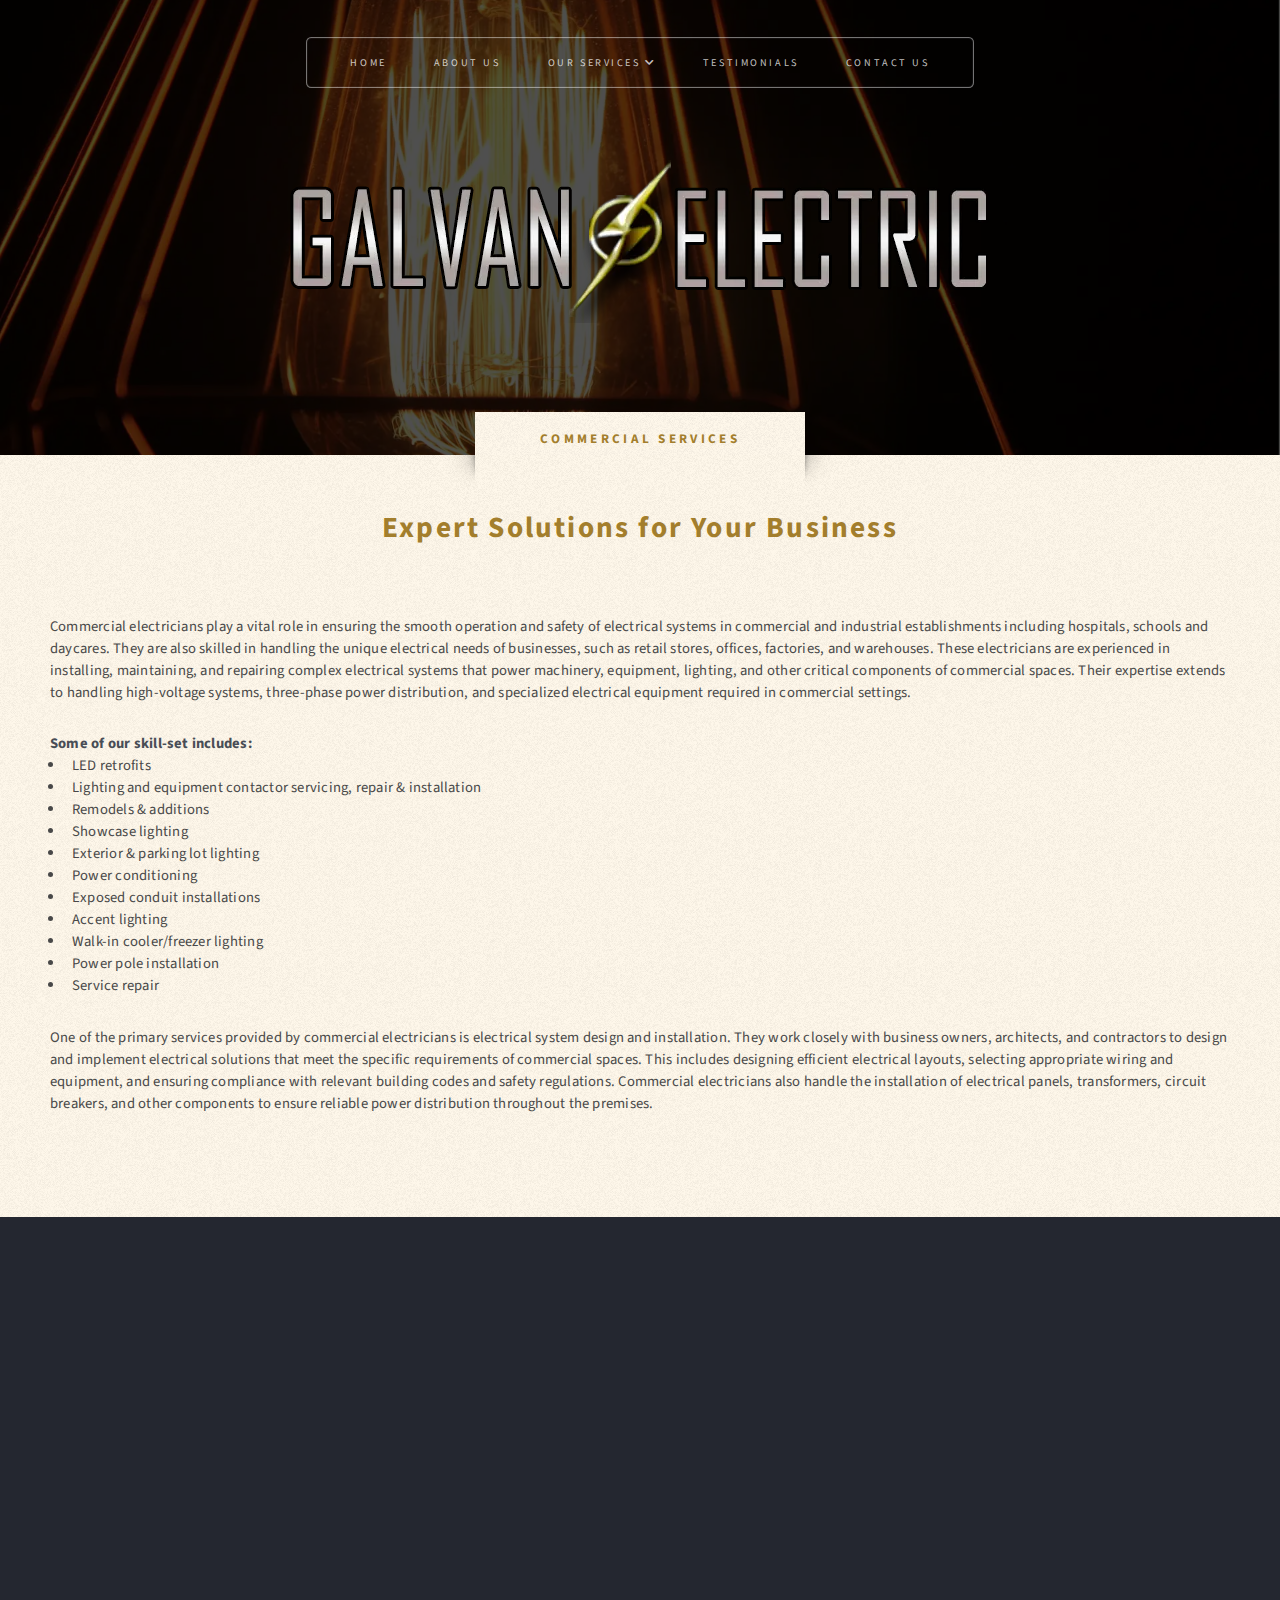
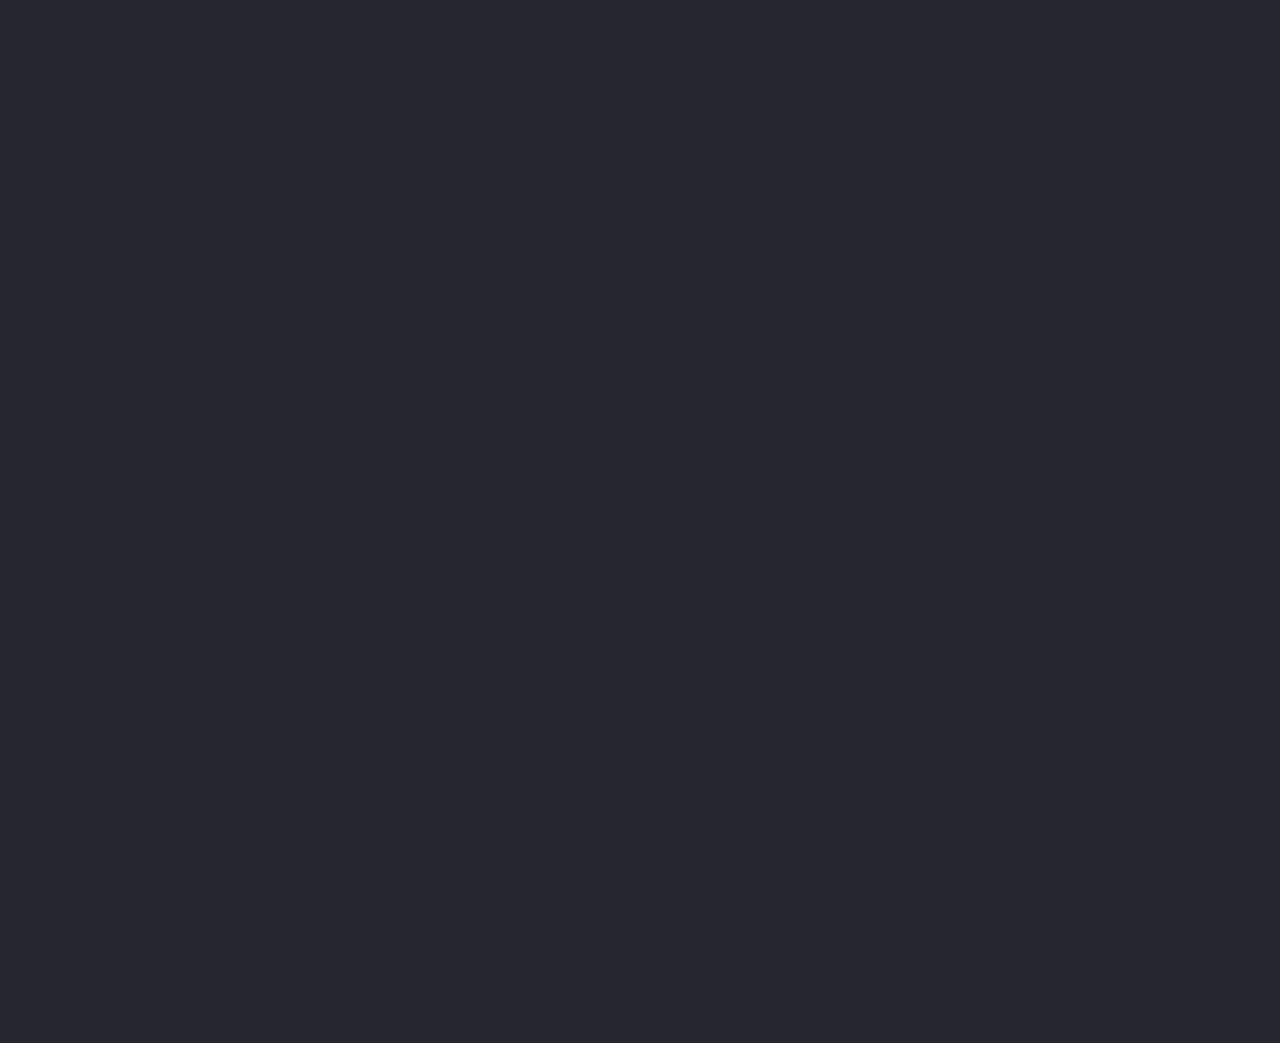
==== commit ba19e6f9: "small content changes" ====
--- a/commercial.html
+++ b/commercial.html
@@ -15,7 +15,7 @@
 
 					<!-- Logo -->
                         <div id="logo">
-                            <h1><img src="/images/galvan-logo.webp" alt="galvan electric services"></h1>
+                            <h1><a href="index.html"><img src="/images/galvan-logo.webp" alt="galvan electric services"></a></h1>
                         </div>
 
 					<!-- Nav -->
@@ -56,7 +56,7 @@
 									<header class="style1">
 										<h2>Expert Solutions for Your Business</h2>
 									</header>
-									<p>Commercial electricians play a vital role in ensuring the smooth operation and safety of electrical systems in commercial and industrial establishments. They are skilled in handling the unique electrical needs of businesses, such as retail stores, offices, factories, and warehouses. These electricians are experienced in installing, maintaining, and repairing complex electrical systems that power machinery, equipment, lighting, and other critical components of commercial spaces. Their expertise extends to handling high-voltage systems, three-phase power distribution, and specialized electrical equipment required in commercial settings.</p>
+									<p>Commercial electricians play a vital role in ensuring the smooth operation and safety of electrical systems in commercial and industrial establishments including hospitals, schools and daycares. They are also skilled in handling the unique electrical needs of businesses, such as retail stores, offices, factories, and warehouses. These electricians are experienced in installing, maintaining, and repairing complex electrical systems that power machinery, equipment, lighting, and other critical components of commercial spaces. Their expertise extends to handling high-voltage systems, three-phase power distribution, and specialized electrical equipment required in commercial settings.</p>
 									<h5>Some of our skill-set includes:</h5>
                                     <ul>
                                         <li>LED retrofits</li>
--- a/assets/css/main.css
+++ b/assets/css/main.css
@@ -2725,7 +2725,6 @@
 				z-index: 10002;
 				background: #242730 url("images/overlay.png");
 				box-shadow: inset -3px 0px 4px 0px rgba(0, 0, 0, 0.1);
-                margin-top: 30px;
 			}
 
 				#navPanel .nav-link {
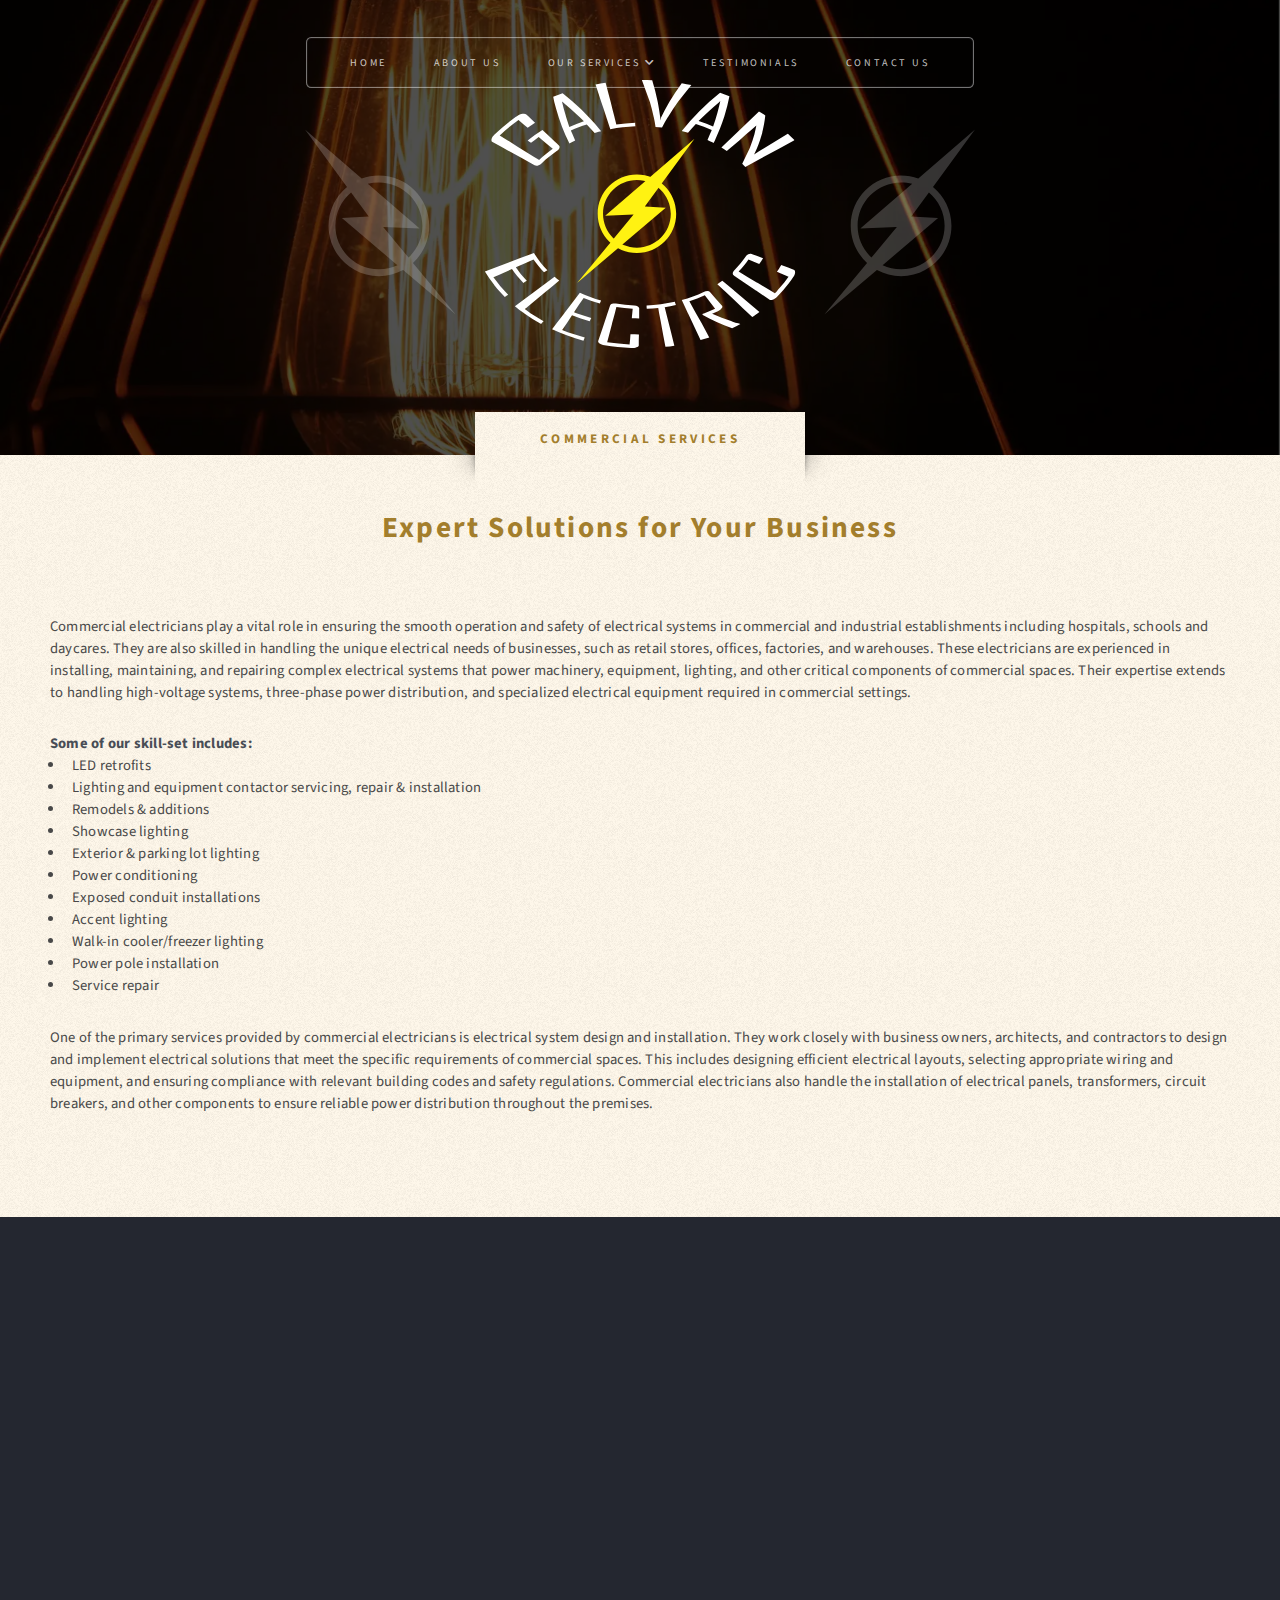
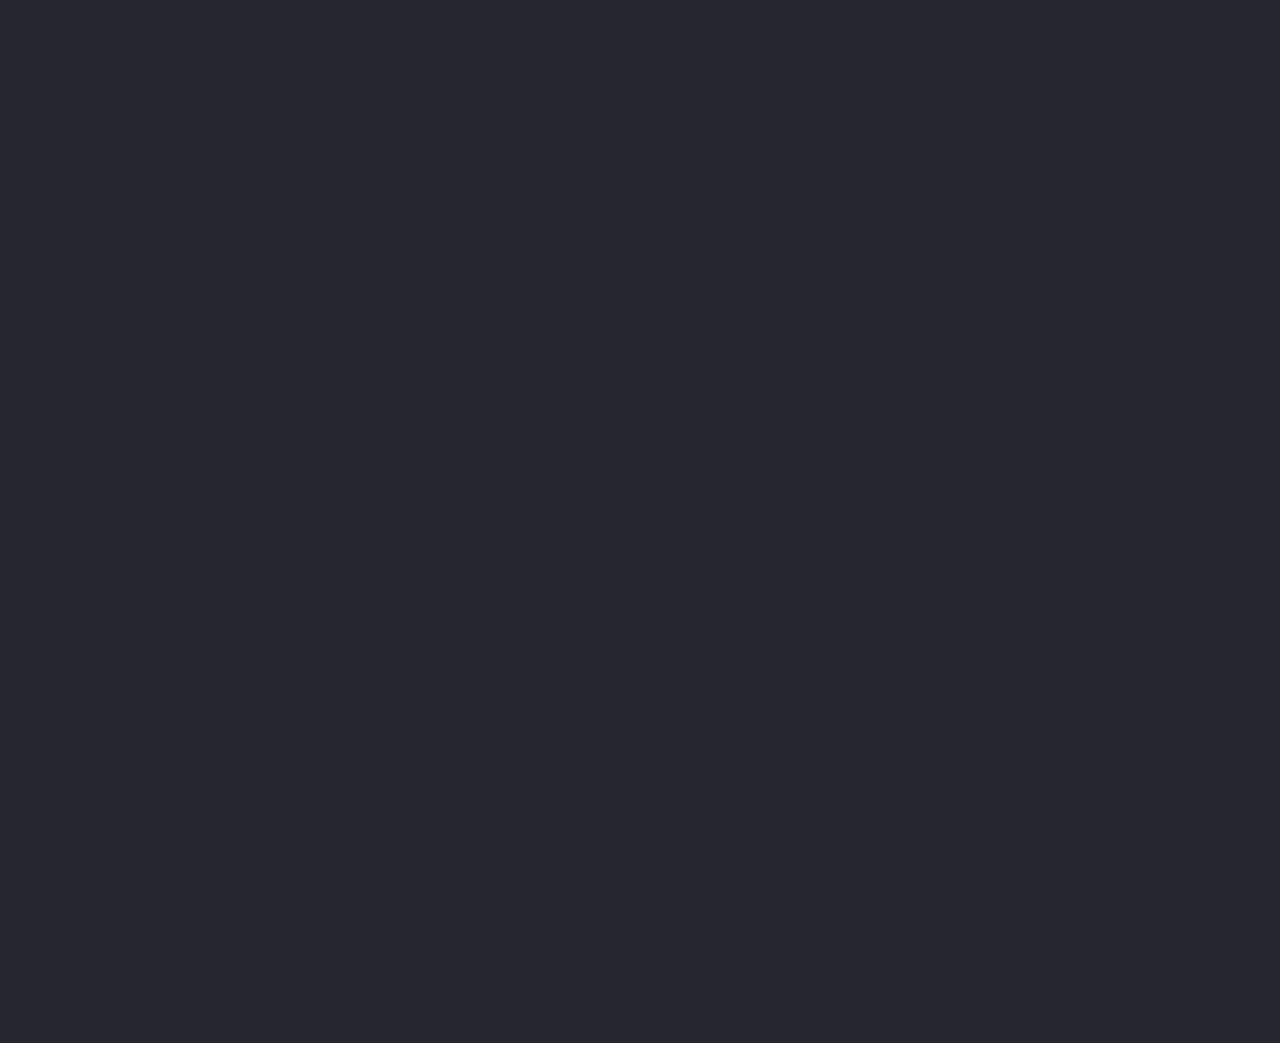
==== commit 61fda429: "changed logo" ====
--- a/commercial.html
+++ b/commercial.html
@@ -15,7 +15,7 @@
 
 					<!-- Logo -->
                         <div id="logo">
-                            <h1><a href="index.html"><img src="/images/galvan-logo.webp" alt="galvan electric services"></a></h1>
+                            <h1><a href="index.html"><img src="/images/logo.svg" alt="galvan electric services"></a></h1>
                         </div>
 
 					<!-- Nav -->
--- a/assets/css/main.css
+++ b/assets/css/main.css
@@ -2139,6 +2139,7 @@
 			color: #fff;
 			font-size: 2em;
 			letter-spacing: 0.25em;
+            margin-bottom: 2em;
 		}
 
 		#logo p {
@@ -2576,12 +2577,6 @@
 
 			#nav {
 				display: none;
-			}
-
-		/* Logo */
-
-			#logo {
-				top: 0;
 			}
 
 		/* Intro */
@@ -2927,7 +2922,7 @@
 		/* Header */
 
 			#header {
-				height: 17em;
+				height: 23em;
 			}
 
 				.homepage #header {
@@ -3523,7 +3518,7 @@
     @media screen and (max-width: 736px) {
 
         #logo img {
-            width: 90%;
+            width: 100%;
         }
         #logo p {
             margin: 0 auto;
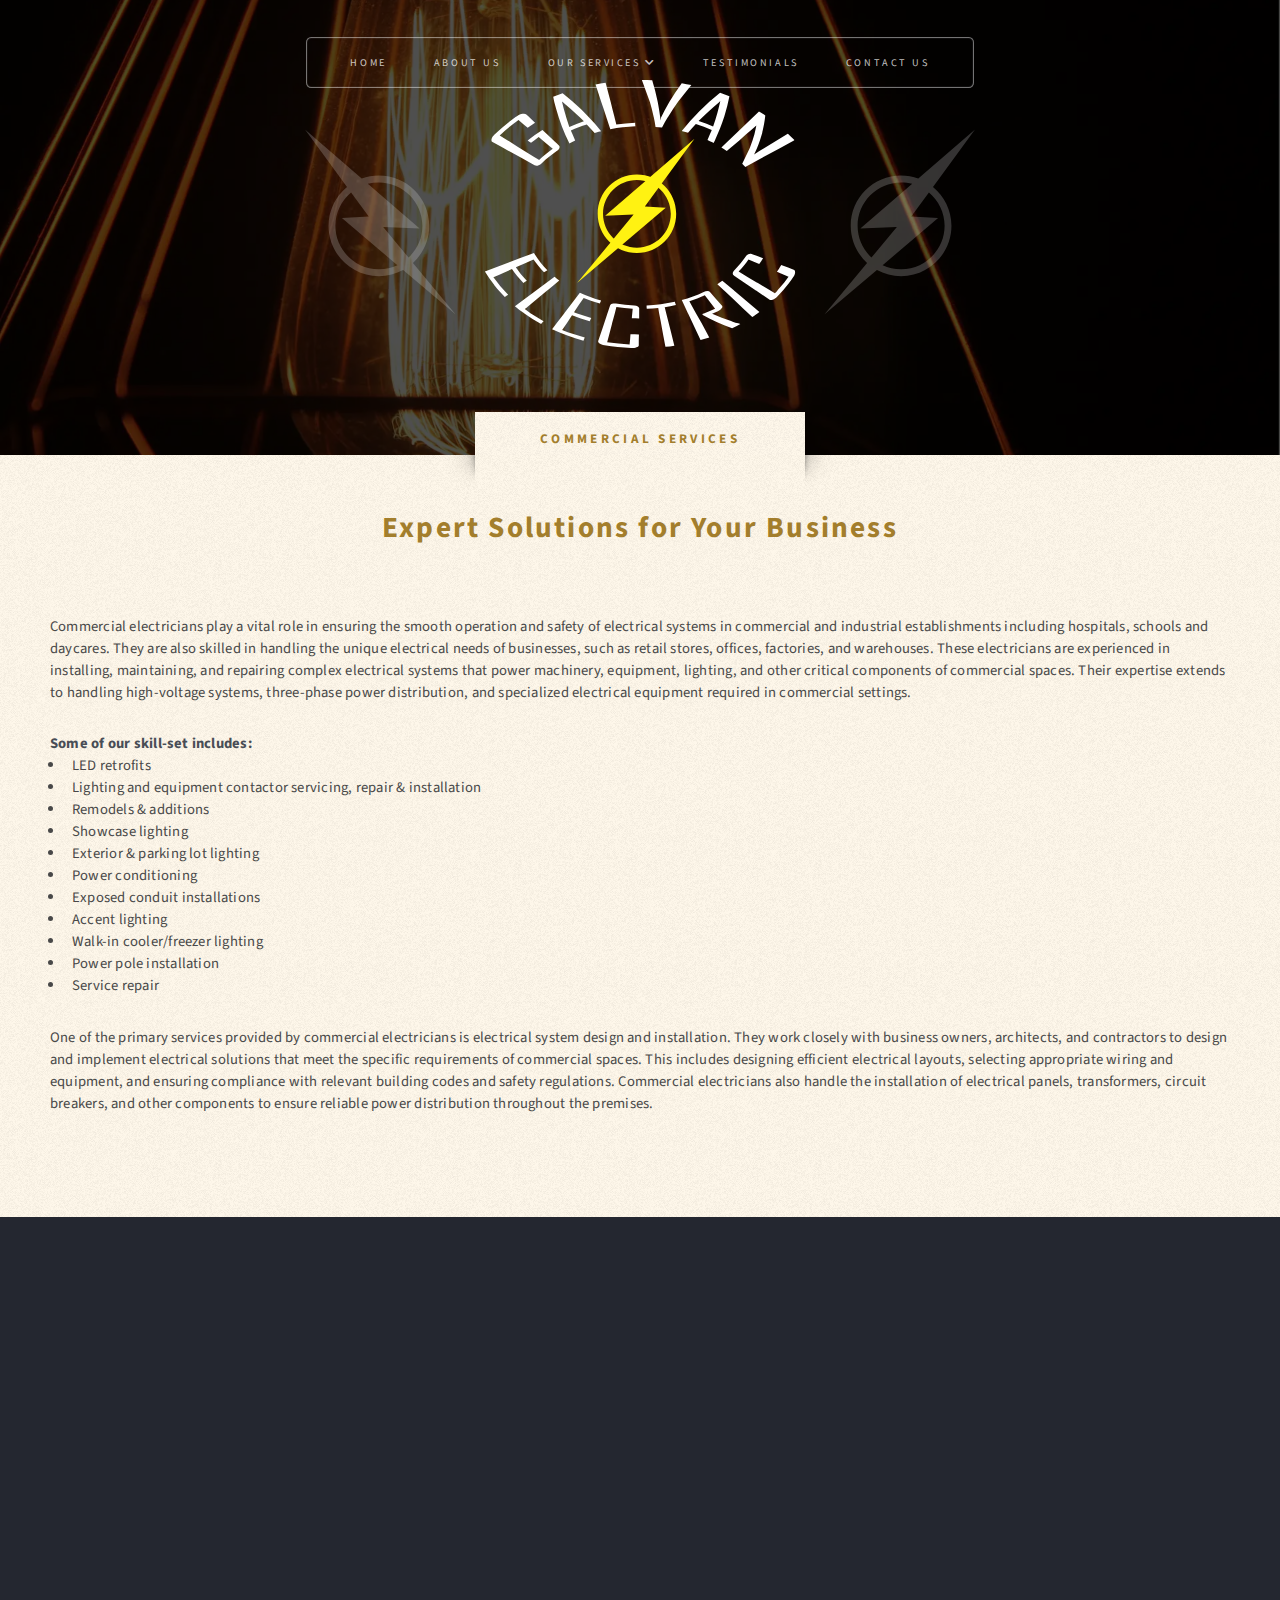
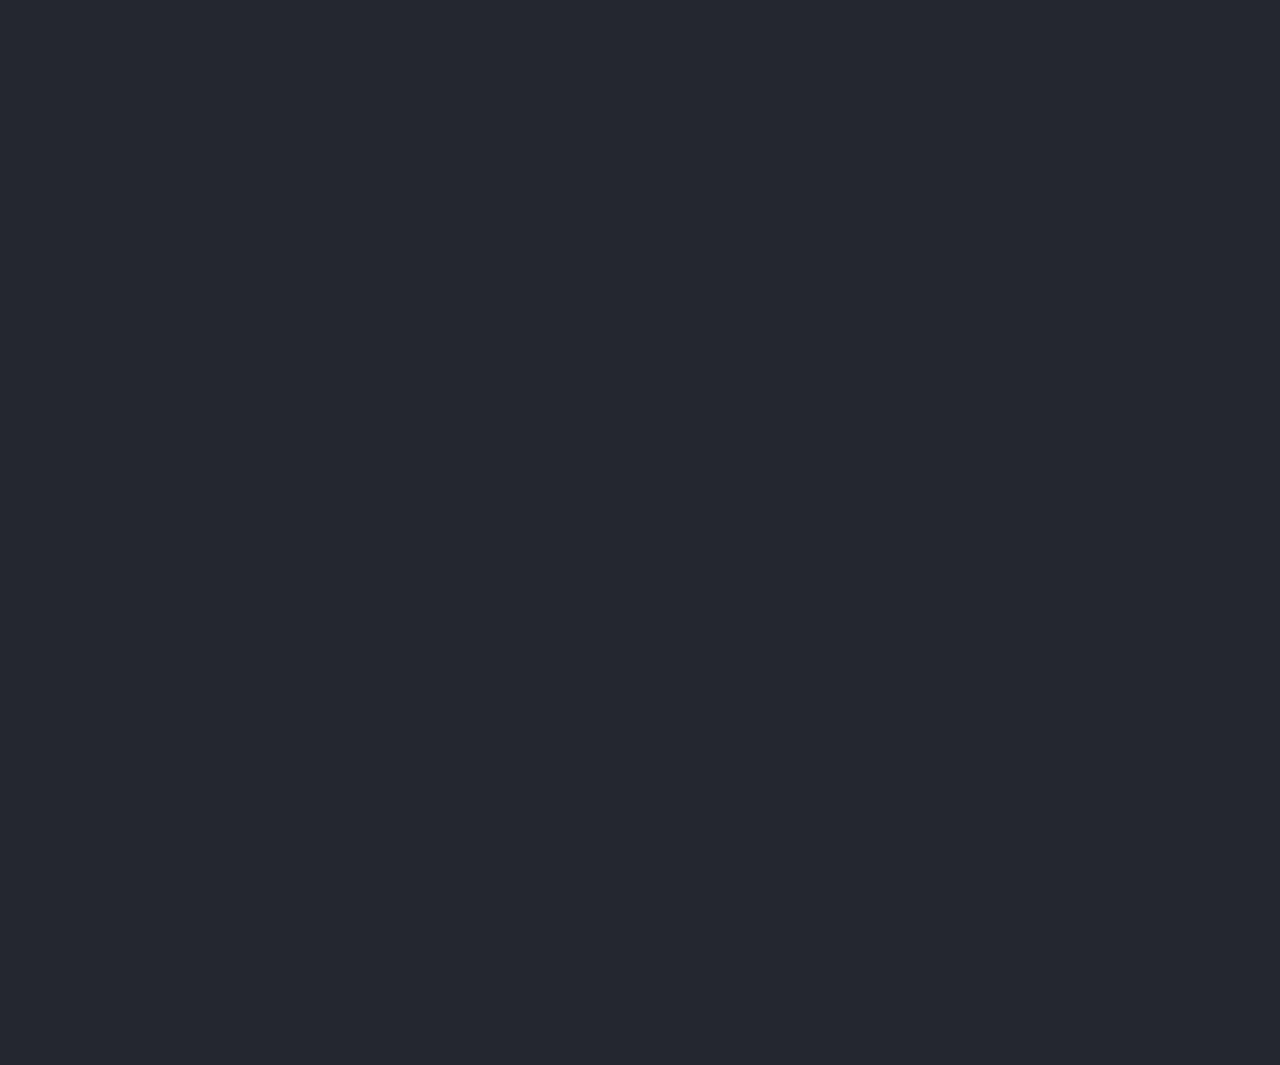
==== commit dc5d23ce: "SEO" ====
--- a/commercial.html
+++ b/commercial.html
@@ -1,9 +1,23 @@
 <!DOCTYPE HTML>
-<html>
+<html lang="en">
 	<head>
+        <link rel="preconnect" href="https://www.googletagmanager.com">
+        <link rel="preconnect" href="https://www.google-analytics.com">
+        <link href="https://www.googletagmanager.com/gtag/js?id=G-KV6P3YWHSS" rel="preload" as="script">
+        <link rel="dns-prefetch" href="https://www.googletagmanager.com/" >
+        <!-- Google tag (gtag.js) -->
+        <script defer src="https://www.googletagmanager.com/gtag/js?id=G-KV6P3YWHSS"></script>
+        <script>
+        window.dataLayer = window.dataLayer || [];
+        function gtag(){dataLayer.push(arguments);}
+        gtag('js', new Date());
+
+        gtag('config', 'G-KV6P3YWHSS');
+        </script>
+        
 		<title>Commercial Services - Galvan Electric</title>
 		<meta charset="utf-8" />
-		<meta name="viewport" content="width=device-width, initial-scale=1, user-scalable=no" />
+		<meta name="viewport" content="width=device-width, initial-scale=1, user-scalable=yes" />
         <link rel="shortcut icon" href="/images/favicon.ico?" type="image/x-icon">
 		<link rel="stylesheet" href="assets/css/main.css" />
 	</head>
@@ -47,7 +61,7 @@
 
 			<!-- Main -->
 				<div id="main" class="wrapper style2">
-					<div class="title">Commercial Services</div>
+					<div class="fold">Commercial Services</div>
 					<div class="container">
 
 						<!-- Content -->
@@ -57,7 +71,7 @@
 										<h2>Expert Solutions for Your Business</h2>
 									</header>
 									<p>Commercial electricians play a vital role in ensuring the smooth operation and safety of electrical systems in commercial and industrial establishments including hospitals, schools and daycares. They are also skilled in handling the unique electrical needs of businesses, such as retail stores, offices, factories, and warehouses. These electricians are experienced in installing, maintaining, and repairing complex electrical systems that power machinery, equipment, lighting, and other critical components of commercial spaces. Their expertise extends to handling high-voltage systems, three-phase power distribution, and specialized electrical equipment required in commercial settings.</p>
-									<h5>Some of our skill-set includes:</h5>
+									<h4>Some of our skill-set includes:</h4>
                                     <ul>
                                         <li>LED retrofits</li>
                                         <li>Lighting and equipment contactor servicing, repair & installation</li>
@@ -80,7 +94,7 @@
 
 			<!-- Footer -->
             <section id="footer" class="wrapper fadeInBot">
-                <div class="title">Contact Us</div>
+                <div class="fold">Contact Us</div>
                 <div class="container">
                     <header id="footer-head" class="style1">
                         <h2><span class="owner yellow">20+</span> YEARS OF EXPERIENCE AT YOUR COMMAND.</h2>
@@ -219,16 +233,17 @@
                                 </ul>
                             </div>
                         </div>
-                        <ul>
+                        <div class="gov">
                             <p>&copy; 2023 Galvan Electric LLC <br> All rights reserved. TECL: 
                                 <span class="dot-line">#32873</span><br>
                                 Regulated by The Texas Department of Licensing and Regulation, P.O. Box 12157, Austin, Texas 78711 <br>
                                 Phone: <a class="dot-line" href="tel:18008039202">1-800-803-9202</a><span> |</span>
                                 <a class="dot-line" href="tel:5125636599">512-563-6599</a><br> 
                                 Website: <a class="dot-line" href="https://www.tdlr.texas.gov/" target="_blank">tdlr.texas.gov</a><br>
-                                Built by <a class="dot-line" href="https://www.jameshlo.com/" target="_blank">James H Lo Consulting</a>
+                                Built by <a class="dot-line" href="https://www.jameshlo.com/" target="_blank">James H Lo Consulting</a><br>
+                                <a class="dot-line" href="sitemap.xml">Sitemap</a>
                             </p>	
-                        </ul>
+                        </div>
                     </div>
                 </div>
             </section>
--- a/assets/css/main.css
+++ b/assets/css/main.css
@@ -1997,7 +1997,7 @@
 		padding: 6em 0 9em 0;
 	}
 
-		.wrapper .title {
+		.wrapper .fold, .gallery-wrapper .fold {
 			position: absolute;
 			top: 0;
 			left: 50%;
@@ -2016,7 +2016,7 @@
 			padding-top: 0.5em;
 		}
 
-			.wrapper .title:before {
+			.wrapper .fold:before, .gallery-wrapper > .fold:before {
 				content: '';
 				position: absolute;
 				bottom: -38px;
@@ -2026,7 +2026,7 @@
 				background: url("images/shadow.png");
 			}
 
-			.wrapper .title:after {
+			.wrapper .fold:after, .gallery-wrapper > .fold:after {
 				-moz-transform: scaleX(-1);
 				-webkit-transform: scaleX(-1);
 				-ms-transform: scaleX(-1);
@@ -2046,7 +2046,7 @@
 			color: rgba(255, 255, 255, 0.85);
 		}
 
-			.wrapper.style1 .title {
+			.wrapper.style1 .fold {
 				background: #494949 url("images/overlay.png");
 				color: #fcc200;
 			}
@@ -2059,7 +2059,7 @@
 			background: #fff;
 		}
 
-			.wrapper.style2 .title {
+			.wrapper.style2 .fold, .gallery-wrapper .fold {
 				background: #fff8eb url("images/overlay.png");
 				color: #A37E2C;
 			}
@@ -2068,7 +2068,7 @@
 			background: #f3f3f3 url("images/overlay.png");
 		}
 
-			.wrapper.style3 .title {
+			.wrapper.style3 .fold {
 				background: #f3f3f3 url("images/overlay.png");
 				color: #A37E2C;
 			}
@@ -2388,7 +2388,7 @@
 				box-shadow: inset 0px 0px 2px 0px rgba(255, 255, 255, 0.75);
 			}
 
-		#footer .title {
+		#footer .fold {
 			background: #282b34 url("images/overlay.png");
 			color: #fcc200;
 		}
@@ -2428,10 +2428,9 @@
 		border-top: dashed 1px #fcc200;
 	}
 
-		#copyright ul {
+		#copyright ul, #copyright .gov {
 			display: inline-block;
 			border-radius: 0.35em;
-			box-shadow: inset 0px 0px 1px 1px rgba(255, 255, 255, 0.05);
 			color: #aaa;
 			color: rgba(255, 255, 255, 0.25);
 			padding: 0.75em 2em;
@@ -2646,7 +2645,7 @@
 				background: none;
 			}
 
-				#titleBar .title {
+				#titleBar .fold {
 					display: none;
 				}
 
@@ -2902,10 +2901,10 @@
 				padding: 3em 0 6em 0;
 			}
 
-				.wrapper .title {
+				.wrapper .fold, .gallery-wrapper .fold {
 					font-size: 0.9em;
 					width: 18em;
-					height: 2.5em;
+					height: 2.555em;
 					top: -2.5em;
 					line-height: 2.5em;
 					margin-bottom: -2.5em;
@@ -2913,7 +2912,8 @@
 					padding-top: 0.5em;
 				}
 
-					.wrapper .title:before, .wrapper .title:after {
+					.wrapper .fold:before, .wrapper .fold:after
+                    ,.gallery-wrapper .fold:before, .gallery-wrapper .fold:after {
 						height: 15px;
 						bottom: -15px;
 						background-size: 100% 100%;
@@ -3016,7 +3016,7 @@
 				border-top: 0;
 			}
 
-				#copyright ul {
+				#copyright ul, #copyright .gov {
 					padding: 1em 2em;
 					width: 100%;
 				}
@@ -3076,7 +3076,7 @@
     .opaque:hover {
         background: #a37d2c url("images/overlay.png");
     }
-    .title {
+    .fold {
         z-index: 10;
     }
 
@@ -3396,10 +3396,11 @@
     #copyright a:hover, #footer .feature-list a:hover {
         color: #fcc200;
     }
-    #copyright ul {
+    #copyright .gov {
         border: 0.5px dotted #fcc200;
-    }
-    #copyright ul * {
+        margin-bottom: 2em;
+    }
+    #copyright ul *, #copyright .gov * {
         margin-bottom: 0;
     }
     section#footer.wrapper {
@@ -3514,6 +3515,571 @@
     .is-inactive-passive {
         opacity: 0 !important;
     }
+    
+    /* Image Gallery */
+    /* Wrapper */
+
+    .gallery-wrapper {
+		position: relative;
+		padding: 6em 0 9em 0;
+	}
+
+		.gallery-wrapper > .inner {
+			margin: 0 auto;
+			max-width: 65rem;
+			width: calc(100% - 4rem);
+		}
+
+		.gallery-wrapper:before {
+			-moz-transform: translateY(-100%) scale(-1, 1);
+			-webkit-transform: translateY(-100%) scale(-1, 1);
+			-ms-transform: translateY(-100%) scale(-1, 1);
+			transform: translateY(-100%) scale(-1, 1);
+			content: '';
+			top: 0;
+		}
+
+		.gallery-wrapper.alt {
+			padding-bottom: 1rem;
+		}
+
+			.gallery-wrapper.alt:after {
+				-moz-transform: translateY(100%) rotate(180deg);
+				-webkit-transform: translateY(100%) rotate(180deg);
+				-ms-transform: translateY(100%) rotate(180deg);
+				transform: translateY(100%) rotate(180deg);
+				bottom: 0;
+				content: '';
+			}
+
+		.gallery-wrapper.gallery-style2 {
+			background: #f9f9f9;
+		}
+
+		@media screen and (max-width: 1680px) {
+
+			.gallery-wrapper {
+				padding: 8rem 0 10rem 0;
+			}
+
+		}
+
+		@media screen and (max-width: 1280px) {
+
+			.gallery-wrapper {
+				padding: 6rem 0 8rem 0;
+			}
+
+				.gallery-wrapper:before, .gallery-wrapper:after {
+					height: 4rem;
+				}
+
+				.gallery-wrapper > .inner {
+					max-width: 75rem;
+					width: calc(100% - 8rem);
+				}
+
+		}
+
+		@media screen and (max-width: 980px) {
+
+			.gallery-wrapper {
+				padding: 4rem 0 6rem 0;
+			}
+
+				.gallery-wrapper:before, .gallery-wrapper:after {
+					height: 3rem;
+				}
+
+		}
+
+		@media screen and (max-width: 736px) {
+
+			.gallery-wrapper {
+				padding: 4rem 0 6rem 0;
+			}
+
+				.gallery-wrapper > .inner {
+					width: calc(100% - 6rem);
+				}
+
+				.gallery-wrapper:before, .gallery-wrapper:after {
+					height: 2rem;
+				}
+
+				.gallery-wrapper.alt {
+					padding-bottom: 0;
+				}
+
+		}
+
+		@media screen and (max-width: 480px) {
+
+			.gallery-wrapper {
+				padding: 3rem 0 3rem 0;
+			}
+
+				.gallery-wrapper > .inner {
+					width: calc(100% - 4rem);
+				}
+
+		}
+
+/* Gallery (may need to adjust gaps/margins) */
+
+	@-moz-keyframes gallery-modal-spinner {
+		0% {
+			-moz-transform: rotate(0deg);
+			-webkit-transform: rotate(0deg);
+			-ms-transform: rotate(0deg);
+			transform: rotate(0deg);
+		}
+
+		100% {
+			-moz-transform: rotate(360deg);
+			-webkit-transform: rotate(360deg);
+			-ms-transform: rotate(360deg);
+			transform: rotate(360deg);
+		}
+	}
+
+	@-webkit-keyframes gallery-modal-spinner {
+		0% {
+			-moz-transform: rotate(0deg);
+			-webkit-transform: rotate(0deg);
+			-ms-transform: rotate(0deg);
+			transform: rotate(0deg);
+		}
+
+		100% {
+			-moz-transform: rotate(360deg);
+			-webkit-transform: rotate(360deg);
+			-ms-transform: rotate(360deg);
+			transform: rotate(360deg);
+		}
+	}
+
+	@-ms-keyframes gallery-modal-spinner {
+		0% {
+			-moz-transform: rotate(0deg);
+			-webkit-transform: rotate(0deg);
+			-ms-transform: rotate(0deg);
+			transform: rotate(0deg);
+		}
+
+		100% {
+			-moz-transform: rotate(360deg);
+			-webkit-transform: rotate(360deg);
+			-ms-transform: rotate(360deg);
+			transform: rotate(360deg);
+		}
+	}
+
+	@keyframes gallery-modal-spinner {
+		0% {
+			-moz-transform: rotate(0deg);
+			-webkit-transform: rotate(0deg);
+			-ms-transform: rotate(0deg);
+			transform: rotate(0deg);
+		}
+
+		100% {
+			-moz-transform: rotate(360deg);
+			-webkit-transform: rotate(360deg);
+			-ms-transform: rotate(360deg);
+			transform: rotate(360deg);
+		}
+	}
+
+	.gallery {
+		column-gap: 2rem;
+		columns: 3;
+		margin: 0 0 2rem 0;
+		width: 100%;
+	}
+
+		.gallery a, .gallery span {
+			display: block;
+			margin: 0 0 2rem 0;
+		}
+
+			.gallery a img, .gallery span img {
+				display: block;
+				width: 100%;
+			}
+
+		@media screen and (max-width: 980px) {
+
+			.gallery {
+				columns: 2;
+			}
+
+		}
+
+		@media screen and (max-width: 736px) {
+
+			.gallery {
+				column-gap: 0.5rem;
+			}
+
+				.gallery a, .gallery span {
+					margin: 0 0 0.5rem 0;
+				}
+
+		}
+
+		.gallery .modal {
+			display: -moz-flex;
+			display: -webkit-flex;
+			display: -ms-flex;
+			display: flex;
+			-moz-align-items: center;
+			-webkit-align-items: center;
+			-ms-align-items: center;
+			align-items: center;
+			-moz-justify-content: center;
+			-webkit-justify-content: center;
+			-ms-justify-content: center;
+			justify-content: center;
+			pointer-events: none;
+			-moz-user-select: none;
+			-webkit-user-select: none;
+			-ms-user-select: none;
+			user-select: none;
+			-moz-transition: opacity 0.5s ease, visibility 0.5s, z-index 0.5s;
+			-webkit-transition: opacity 0.5s ease, visibility 0.5s, z-index 0.5s;
+			-ms-transition: opacity 0.5s ease, visibility 0.5s, z-index 0.5s;
+			transition: opacity 0.5s ease, visibility 0.5s, z-index 0.5s;
+			-webkit-tap-highlight-color: rgba(0, 0, 0, 0);
+			background-color: rgba(255, 255, 255, 0.875);
+			height: 100%;
+			left: 0;
+			opacity: 0;
+			outline: 0;
+			position: fixed;
+			top: 0;
+			visibility: none;
+			width: 100%;
+			z-index: 0;
+		}
+
+			.gallery .modal:before {
+				-moz-animation: gallery-modal-spinner 1s infinite linear;
+				-webkit-animation: gallery-modal-spinner 1s infinite linear;
+				-ms-animation: gallery-modal-spinner 1s infinite linear;
+				animation: gallery-modal-spinner 1s infinite linear;
+				-moz-transition: opacity 0.25s ease;
+				-webkit-transition: opacity 0.25s ease;
+				-ms-transition: opacity 0.25s ease;
+				transition: opacity 0.25s ease;
+				-moz-transition-delay: 0.5s;
+				-webkit-transition-delay: 0.5s;
+				-ms-transition-delay: 0.5s;
+				transition-delay: 0.5s;
+				background-image: url("data:image/svg+xml;charset=utf8,%3Csvg xmlns='http://www.w3.org/2000/svg' xmlns:xlink='http://www.w3.org/1999/xlink' width='96px' height='96px' viewBox='0 0 96 96' zoomAndPan='disable'%3E%3Cstyle%3Ecircle %7Bfill: transparent%3B stroke: %23000000%3B stroke-width: 1.5px%3B %7D%3C/style%3E%3Cdefs%3E%3CclipPath id='corner'%3E%3Cpolygon points='0,0 48,0 48,48 96,48 96,96 0,96' /%3E%3C/clipPath%3E%3C/defs%3E%3Cg clip-path='url(%23corner)'%3E%3Ccircle cx='48' cy='48' r='32'/%3E%3C/g%3E%3C/svg%3E");
+				background-position: center;
+				background-repeat: no-repeat;
+				background-size: 4rem;
+				content: '';
+				display: block;
+				height: 4rem;
+				left: 50%;
+				margin: -2rem 0 0 -2rem;
+				opacity: 0;
+				position: absolute;
+				top: 50%;
+				width: 4rem;
+			}
+
+			.gallery .modal:after {
+				background-image: url("data:image/svg+xml;charset=utf8,%3Csvg xmlns='http://www.w3.org/2000/svg' xmlns:xlink='http://www.w3.org/1999/xlink' width='64px' height='64px' viewBox='0 0 64 64' zoomAndPan='disable'%3E%3Cstyle%3Eline %7Bstroke: %23000000%3Bstroke-width: 1.5px%3B%7D%3C/style%3E%3Cline x1='20' y1='20' x2='44' y2='44' /%3E%3Cline x1='20' y1='44' x2='44' y2='20' /%3E%3C/svg%3E");
+				background-position: center;
+				background-repeat: no-repeat;
+				background-size: 3rem;
+				content: '';
+				cursor: pointer;
+				display: block;
+				height: 4rem;
+				position: absolute;
+				right: 0.5rem;
+				top: 0.5rem;
+				width: 4rem;
+			}
+
+			.gallery .modal .inner {
+				-moz-transform: translateY(0.75rem);
+				-webkit-transform: translateY(0.75rem);
+				-ms-transform: translateY(0.75rem);
+				transform: translateY(0.75rem);
+				-moz-transition: opacity 0.25s ease, -moz-transform 0.25s ease;
+				-webkit-transition: opacity 0.25s ease, -webkit-transform 0.25s ease;
+				-ms-transition: opacity 0.25s ease, -ms-transform 0.25s ease;
+				transition: opacity 0.25s ease, transform 0.25s ease;
+				opacity: 0;
+			}
+
+				.gallery .modal .inner img {
+					box-shadow: 0 1rem 3rem 0 rgba(0, 0, 0, 0.35);
+					display: block;
+					max-height: 85vh;
+					max-width: 90vw;
+				}
+
+			.gallery .modal.visible {
+				pointer-events: auto;
+				opacity: 1;
+				visibility: visible;
+				z-index: 11000;
+			}
+
+				.gallery .modal.visible:before {
+					opacity: 1;
+				}
+
+			.gallery .modal.loaded .inner {
+				-moz-transform: translateY(0);
+				-webkit-transform: translateY(0);
+				-ms-transform: translateY(0);
+				transform: translateY(0);
+				-moz-transition: opacity 0.5s ease, -moz-transform 0.5s ease;
+				-webkit-transition: opacity 0.5s ease, -webkit-transform 0.5s ease;
+				-ms-transition: opacity 0.5s ease, -ms-transform 0.5s ease;
+				transition: opacity 0.5s ease, transform 0.5s ease;
+				opacity: 1;
+			}
+
+			.gallery .modal.loaded:before {
+				-moz-transition-delay: 0s;
+				-webkit-transition-delay: 0s;
+				-ms-transition-delay: 0s;
+				transition-delay: 0s;
+				opacity: 0;
+			}
+
+            .gallery img {
+                box-shadow: 0.5rem 0.5rem 0.5rem rgba(0, 0, 0, 0.1);
+            }
+
+    ul.actions.special {
+        -moz-justify-content: center;
+        -webkit-justify-content: center;
+        -ms-justify-content: center;
+        justify-content: center;
+        width: 100%;
+        margin-left: 0;
+    }
+    ul.actions.special li:first-child {
+        padding-left: 0;
+    }
+        
+    header.major {
+		margin-bottom: 2.7rem;
+		padding-bottom: 2.7rem;
+		position: relative;
+	}
+
+		header.major h1 {
+			border-bottom: 1px solid;
+			margin-bottom: 2rem;
+			padding-bottom: 2rem;
+		}
+
+		header.major p {
+			font-size: 1.5rem;
+			margin-bottom: 0;
+		}
+
+		header.major.alt {
+			margin-bottom: 0;
+		}
+
+	@media screen and (max-width: 1280px) {
+
+		header.major {
+			margin-bottom: 2.5rem;
+			padding-bottom: 2.5rem;
+		}
+
+			header.major h1 {
+				margin-bottom: 1rem;
+				padding-bottom: 1rem;
+			}
+
+			header.major p {
+				font-size: 1.45rem;
+			}
+
+			header.major.alt {
+				margin-bottom: 2.7rem;
+			}
+
+	}
+
+	@media screen and (max-width: 980px) {
+
+		header.major p {
+			font-size: 1.35rem;
+		}
+
+	}
+
+	@media screen and (max-width: 736px) {
+
+		header.major {
+			margin-bottom: 1.8rem;
+			padding-bottom: 1.3rem;
+		}
+
+			header.major p {
+				font-size: 1.25rem;
+			}
+
+			header.major.alt {
+				margin-bottom: 1.8rem;
+			}
+
+	}
+
+	@media screen and (max-width: 480px) {
+
+		header.major p {
+			font-size: 1.25rem;
+		}
+
+	}
+
+	header p {
+		color: #282828;
+	}
+
+	header.major h1 {
+		border-color: rgba(99, 116, 133, 0.25);
+	}
+    
+    /* Tabs */
+
+	.tabs {
+		width: 100%;
+	}
+
+		.tabs > .titles {
+			display: -moz-flex;
+			display: -webkit-flex;
+			display: -ms-flex;
+			display: flex;
+			-moz-flex-wrap: wrap;
+			-webkit-flex-wrap: wrap;
+			-ms-flex-wrap: wrap;
+			flex-wrap: wrap;
+			-moz-justify-content: -moz-flex-center;
+			-webkit-justify-content: -webkit-center;
+			-ms-justify-content: -ms-center;
+			justify-content: center;
+			-moz-user-select: none;
+			-webkit-user-select: none;
+			-ms-user-select: none;
+			user-select: none;
+			list-style: none;
+			margin: 0 0 2rem 0;
+			padding: 0;
+		}
+
+			.tabs > .titles:before {
+				content: '';
+				display: block;
+				height: 6rem;
+				left: 0;
+				position: absolute;
+				width: 100%;
+				z-index: 0;
+			}
+
+			.tabs > .titles > .title {
+				-moz-transition-property: color, background-color, box-shadow;
+				-webkit-transition-property: color, background-color, box-shadow;
+				-ms-transition-property: color, background-color, box-shadow;
+				transition-property: color, background-color, box-shadow;
+				-moz-transition-duration: 0.2s;
+				-webkit-transition-duration: 0.2s;
+				-ms-transition-duration: 0.2s;
+				transition-duration: 0.2s;
+				font-size: 1rem;
+				font-weight: 900;
+				letter-spacing: 0.25rem;
+				margin-right: 5rem;
+				margin-bottom: 2rem;
+				padding-bottom: 1rem;
+				padding: 0;
+				position: relative;
+				text-align: center;
+				text-transform: uppercase;
+				z-index: 1;
+			}
+
+				.tabs > .titles > .title:last-child {
+					margin-right: 0;
+				}
+
+				.tabs > .titles > .title:hover {
+					-moz-animation: tab-title 0.5s ease forwards;
+					-webkit-animation: tab-title 0.5s ease forwards;
+					-ms-animation: tab-title 0.5s ease forwards;
+					animation: tab-title 0.5s ease forwards;
+				}
+
+				.tabs > .titles > .title.active {
+					-moz-animation: tab-title 0.5s ease forwards;
+					-webkit-animation: tab-title 0.5s ease forwards;
+					-ms-animation: tab-title 0.5s ease forwards;
+					animation: tab-title 0.5s ease forwards;
+				}
+
+			@media screen and (max-width: 736px) {
+
+				.tabs > .titles {
+					margin: 0 0 1rem 0;
+				}
+
+					.tabs > .titles > .title {
+						margin-bottom: 1.25rem;
+						margin-right: 1.25rem;
+					}
+
+			}
+
+			@media screen and (max-width: 480px) {
+
+				.tabs > .titles {
+					margin: 0 0 1rem 0;
+				}
+
+					.tabs > .titles > .title {
+						font-size: 0.75rem;
+						margin-bottom: 1rem;
+						margin-right: 1rem;
+					}
+
+			}
+
+		.tabs > .panels > .panel {
+			-moz-transition: opacity 0.2s ease-in-out;
+			-webkit-transition: opacity 0.2s ease-in-out;
+			-ms-transition: opacity 0.2s ease-in-out;
+			transition: opacity 0.2s ease-in-out;
+			opacity: 0;
+		}
+
+			.tabs > .panels > .panel.active {
+				opacity: 1;
+			}
+
+	.tabs > .titles > .title:hover {
+		box-shadow: 0 2px 0 0 rgba(99, 116, 133, 0.25);
+	}
+
+	.tabs > .titles > .title.active {
+		box-shadow: 0 2px 0 0 #000000;
+	}
 
     @media screen and (max-width: 736px) {
 
